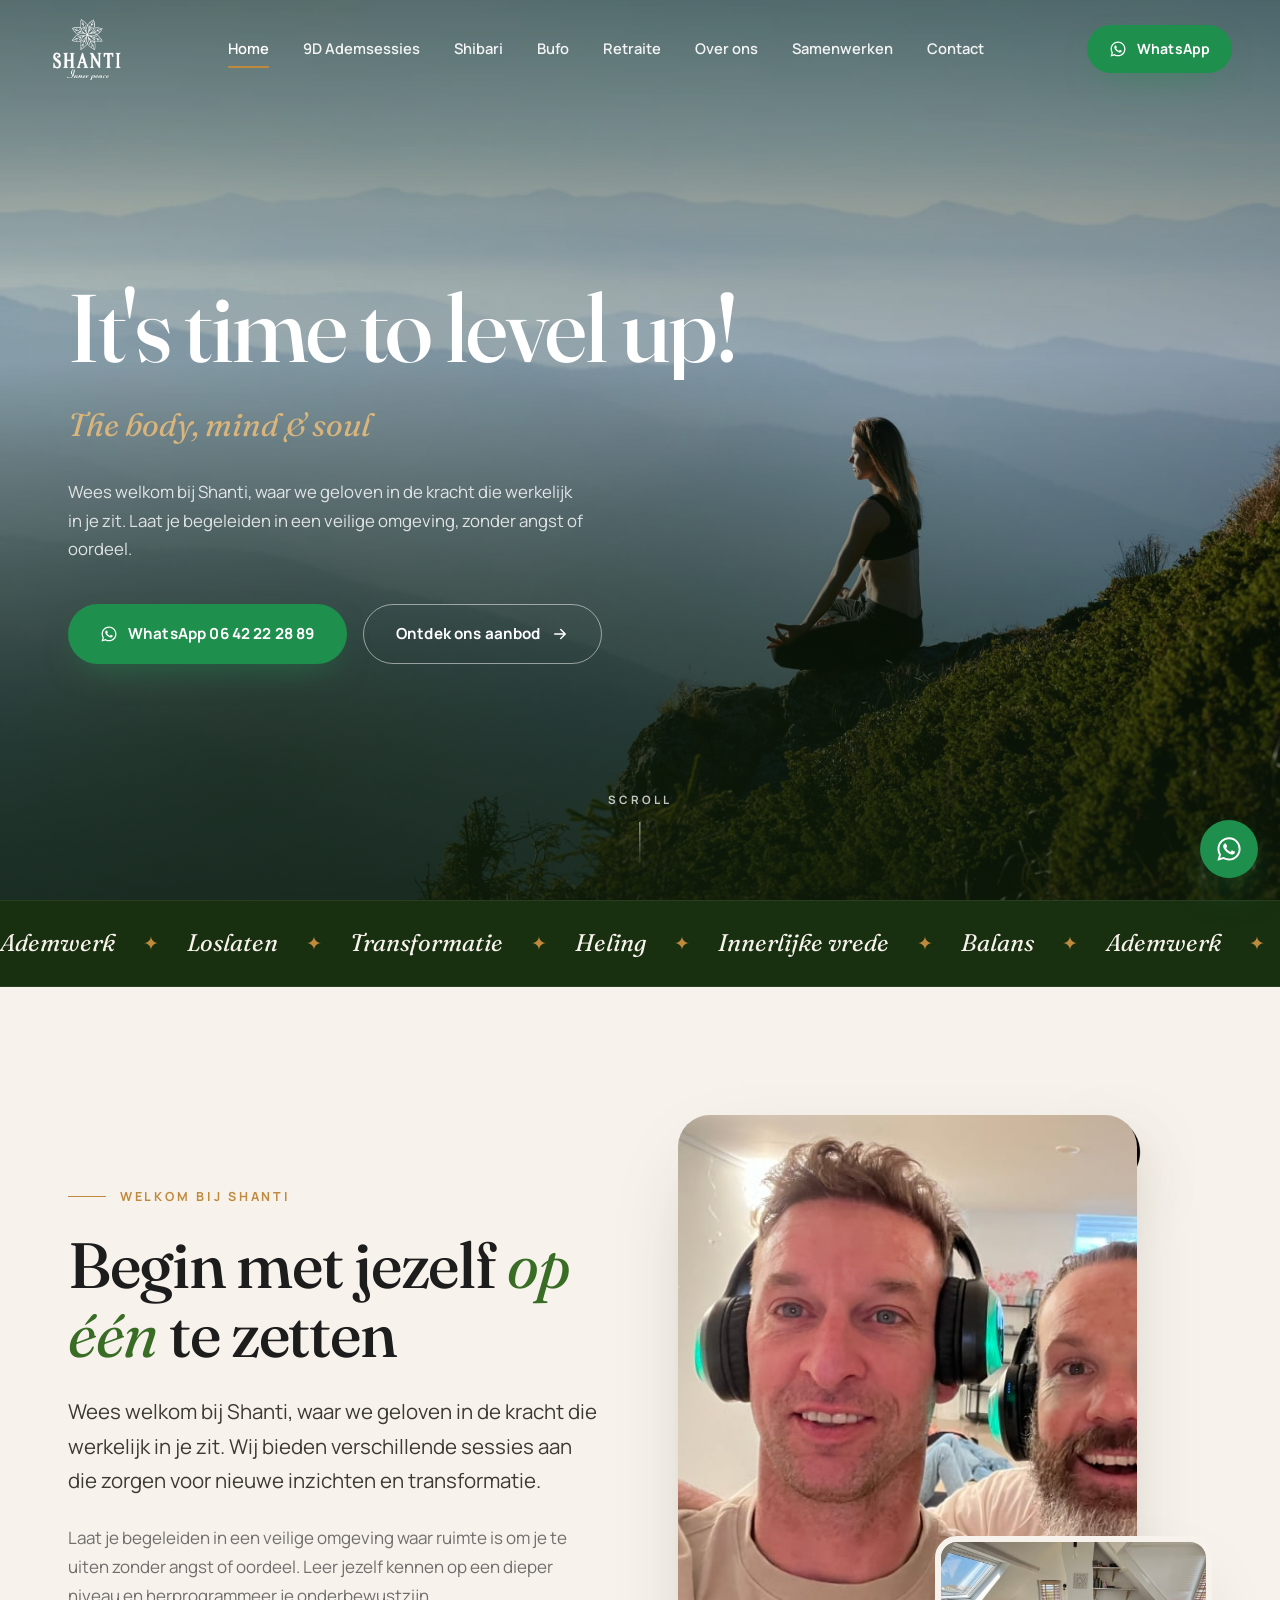
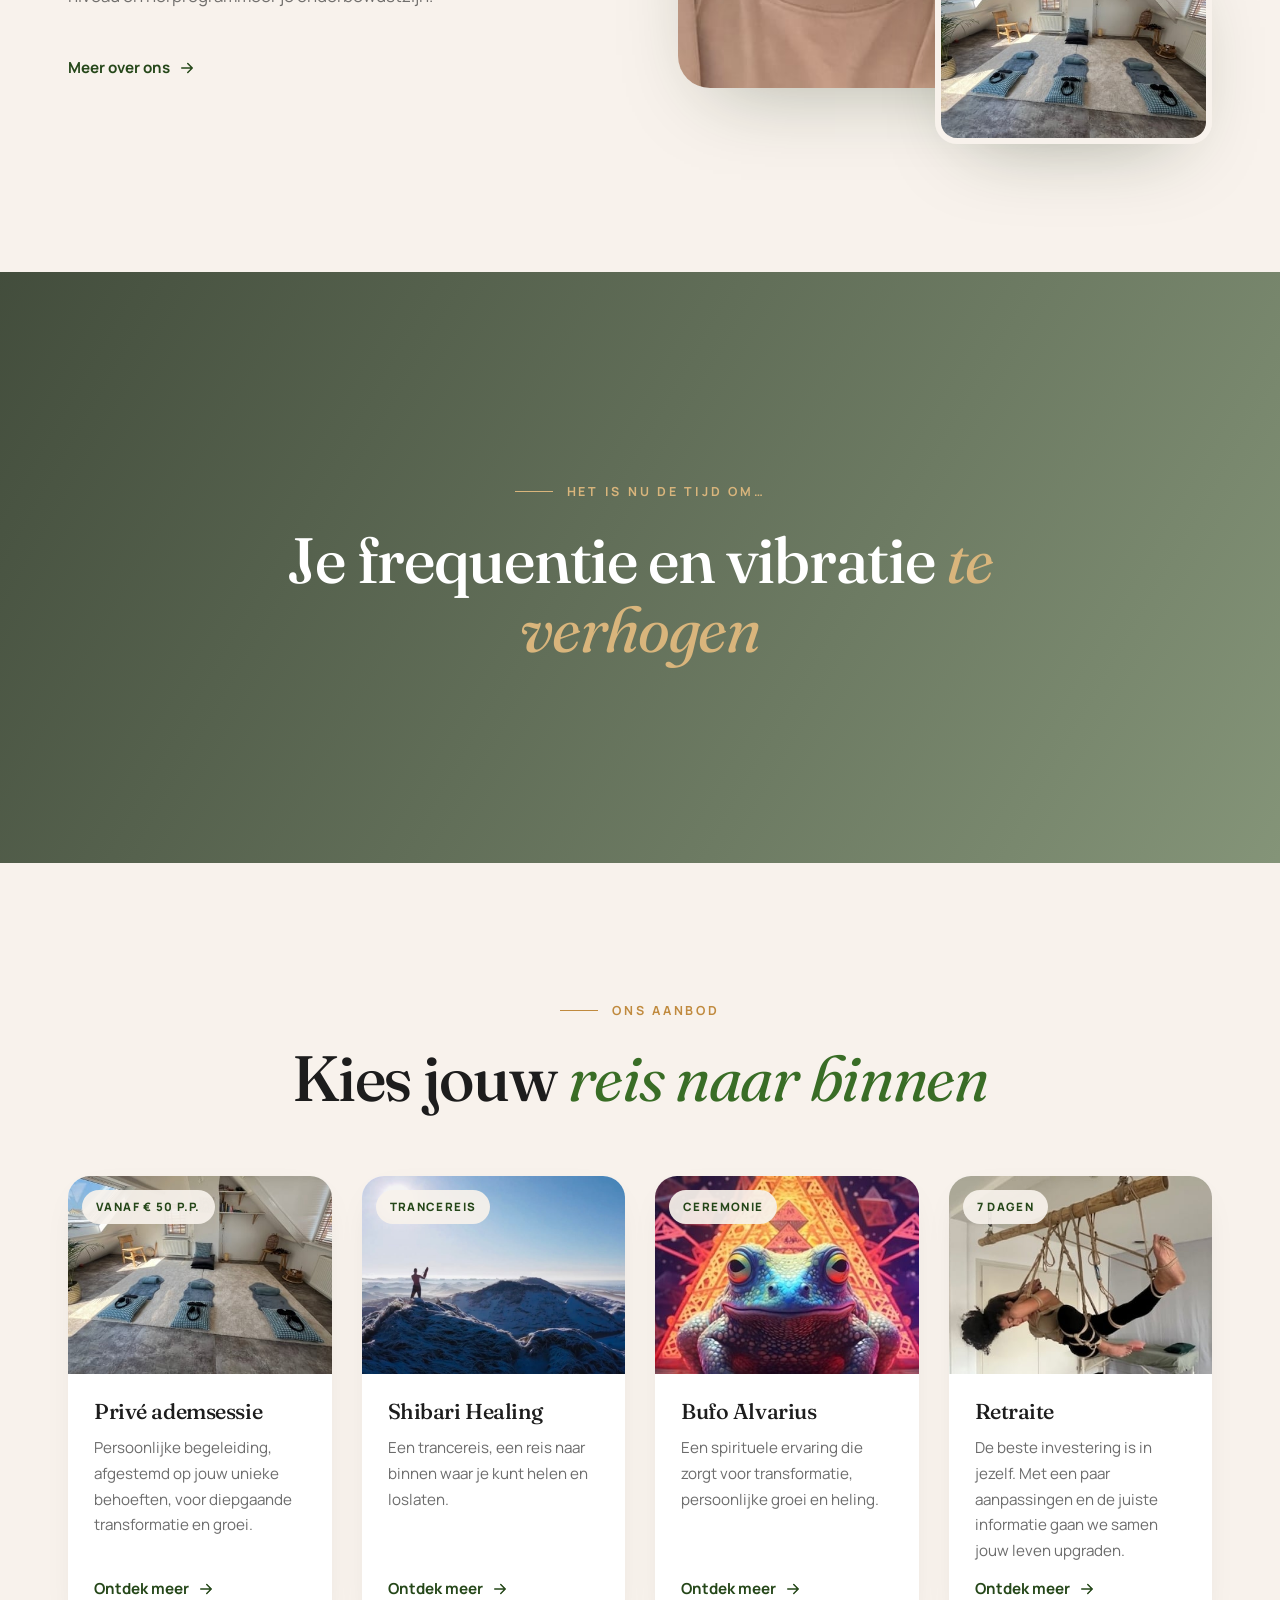
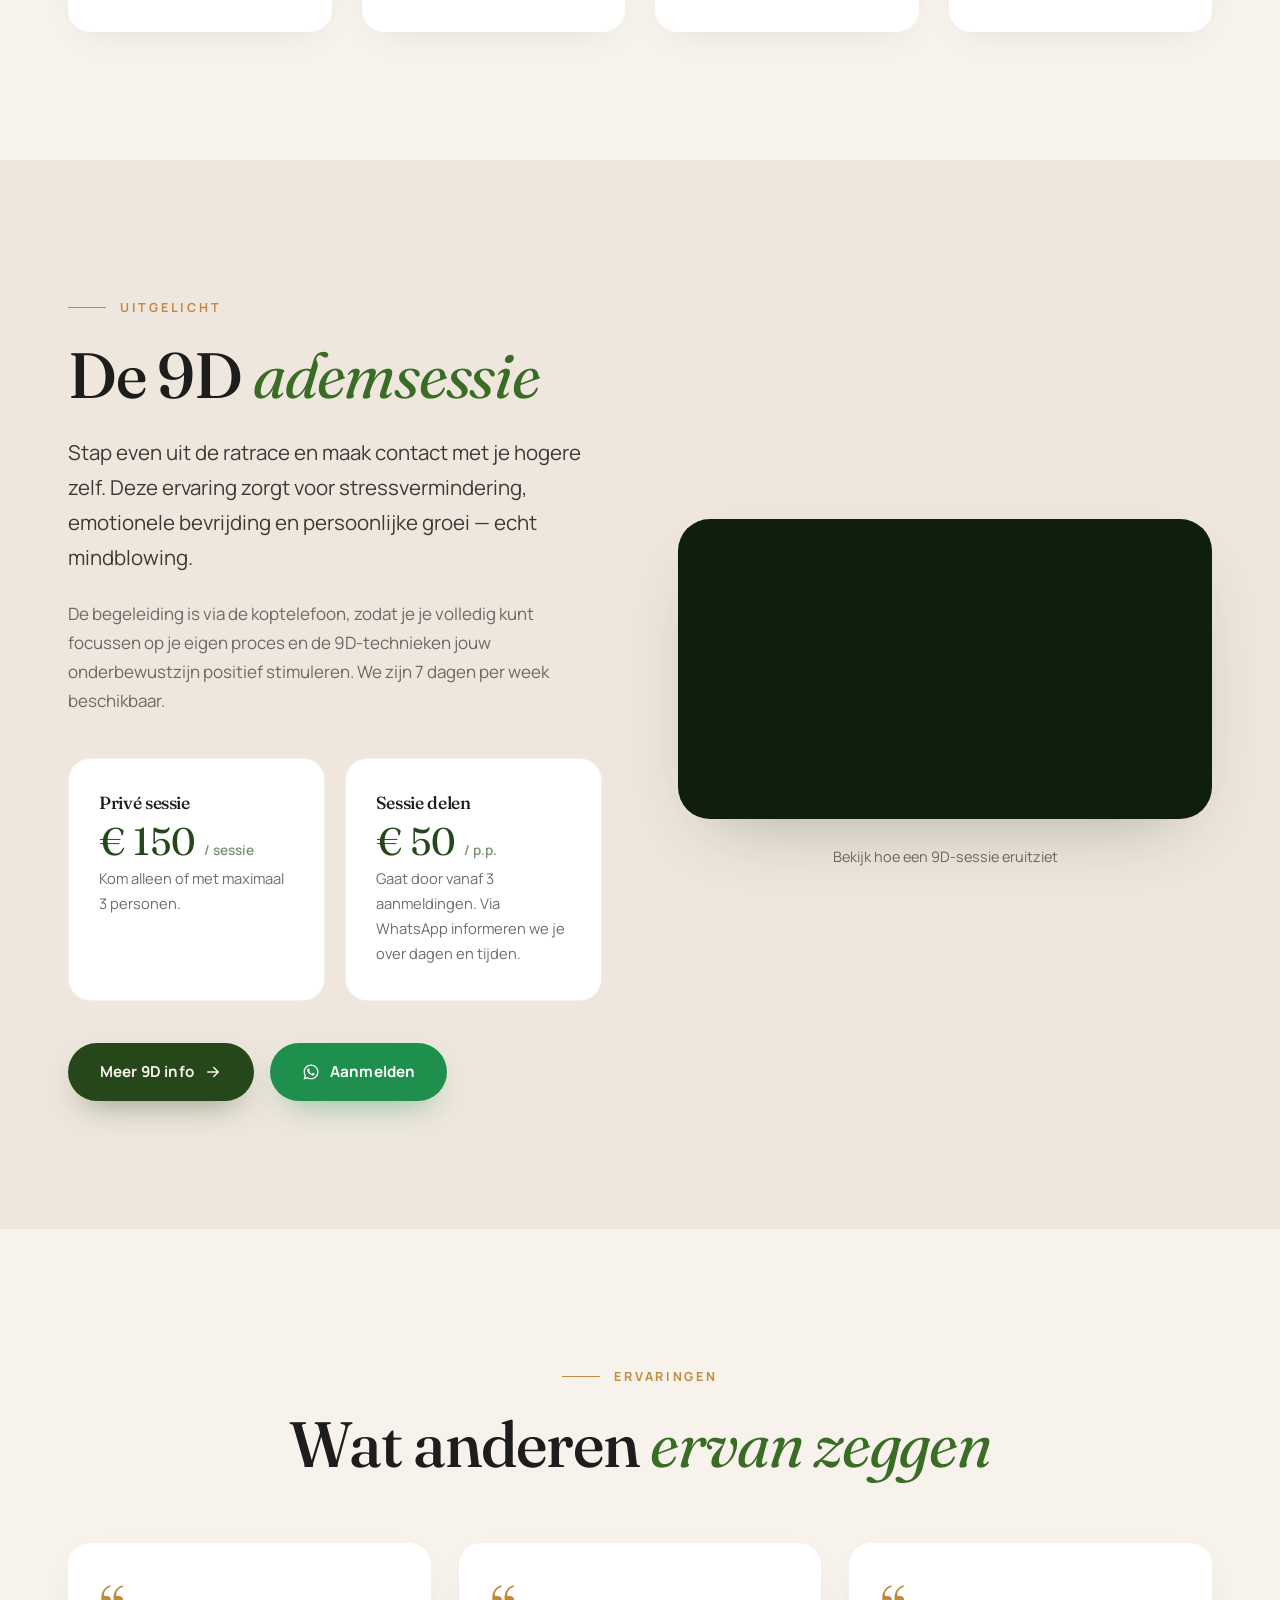
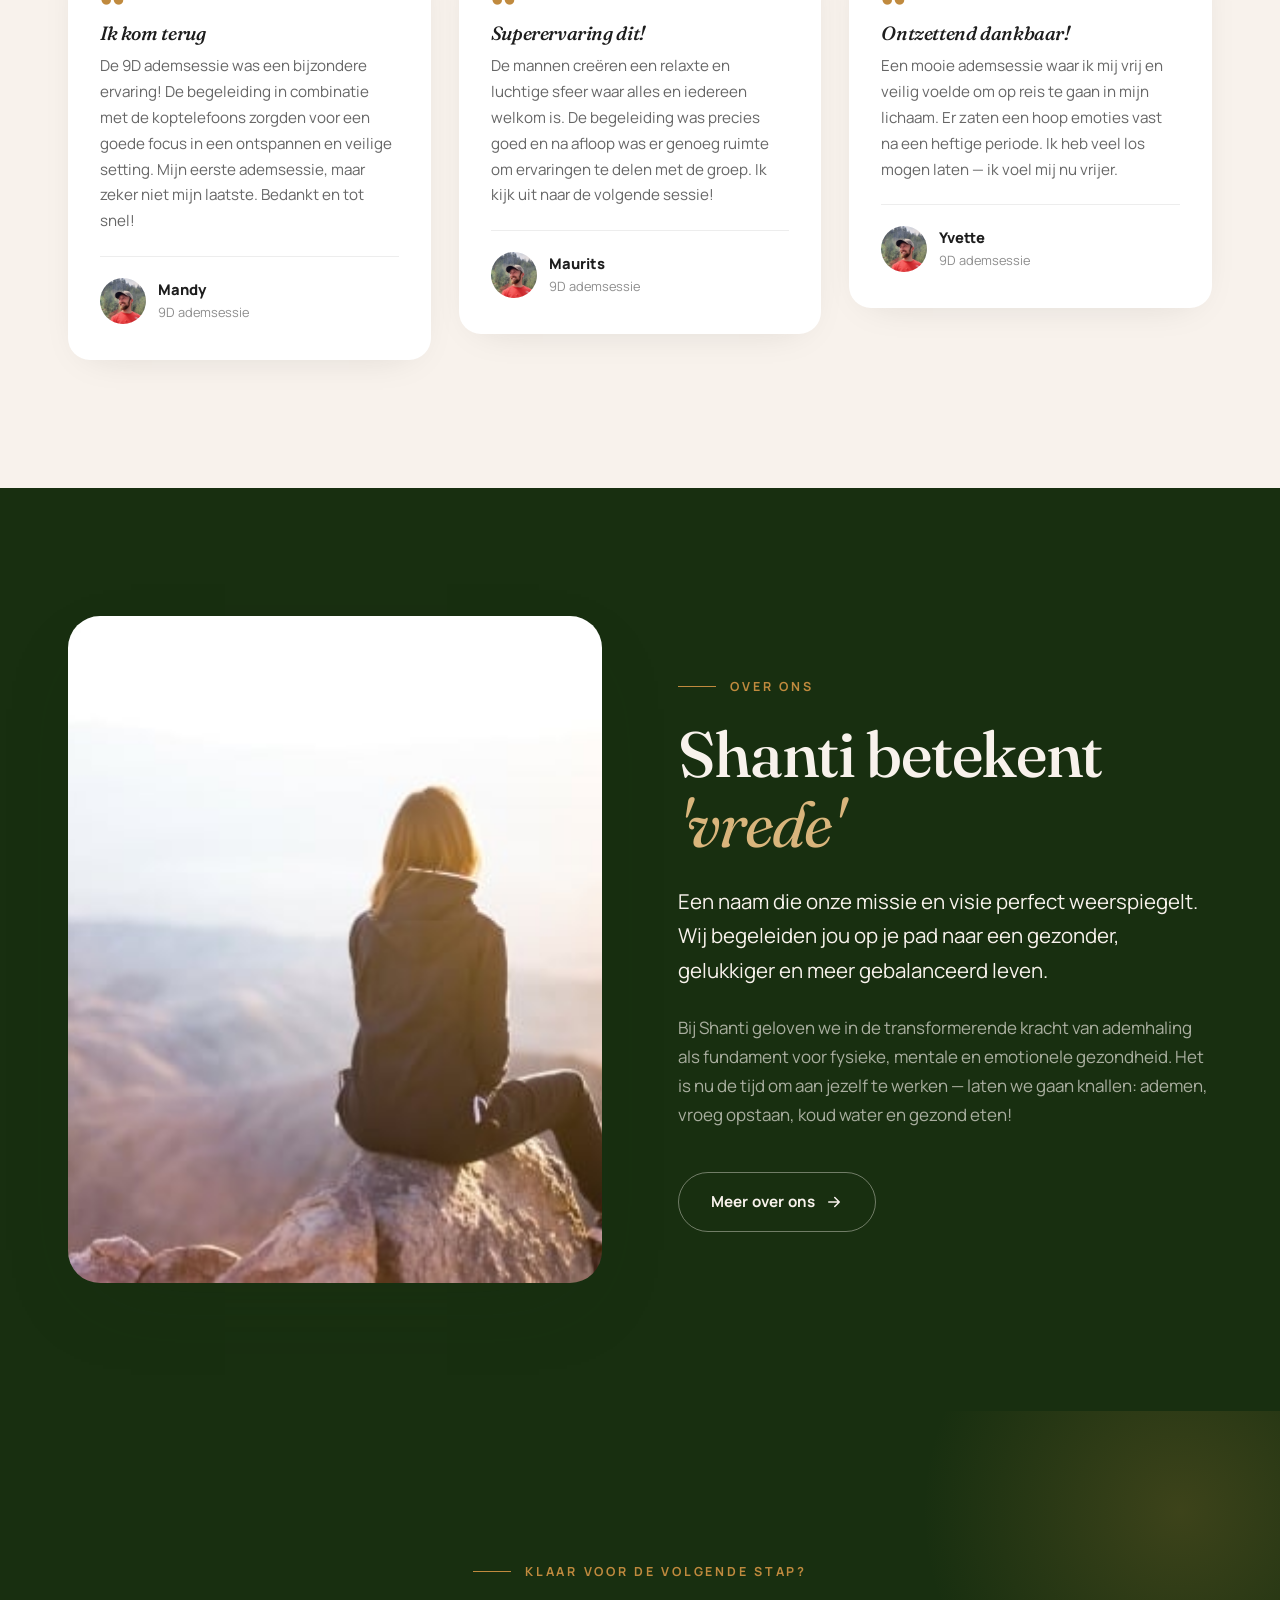
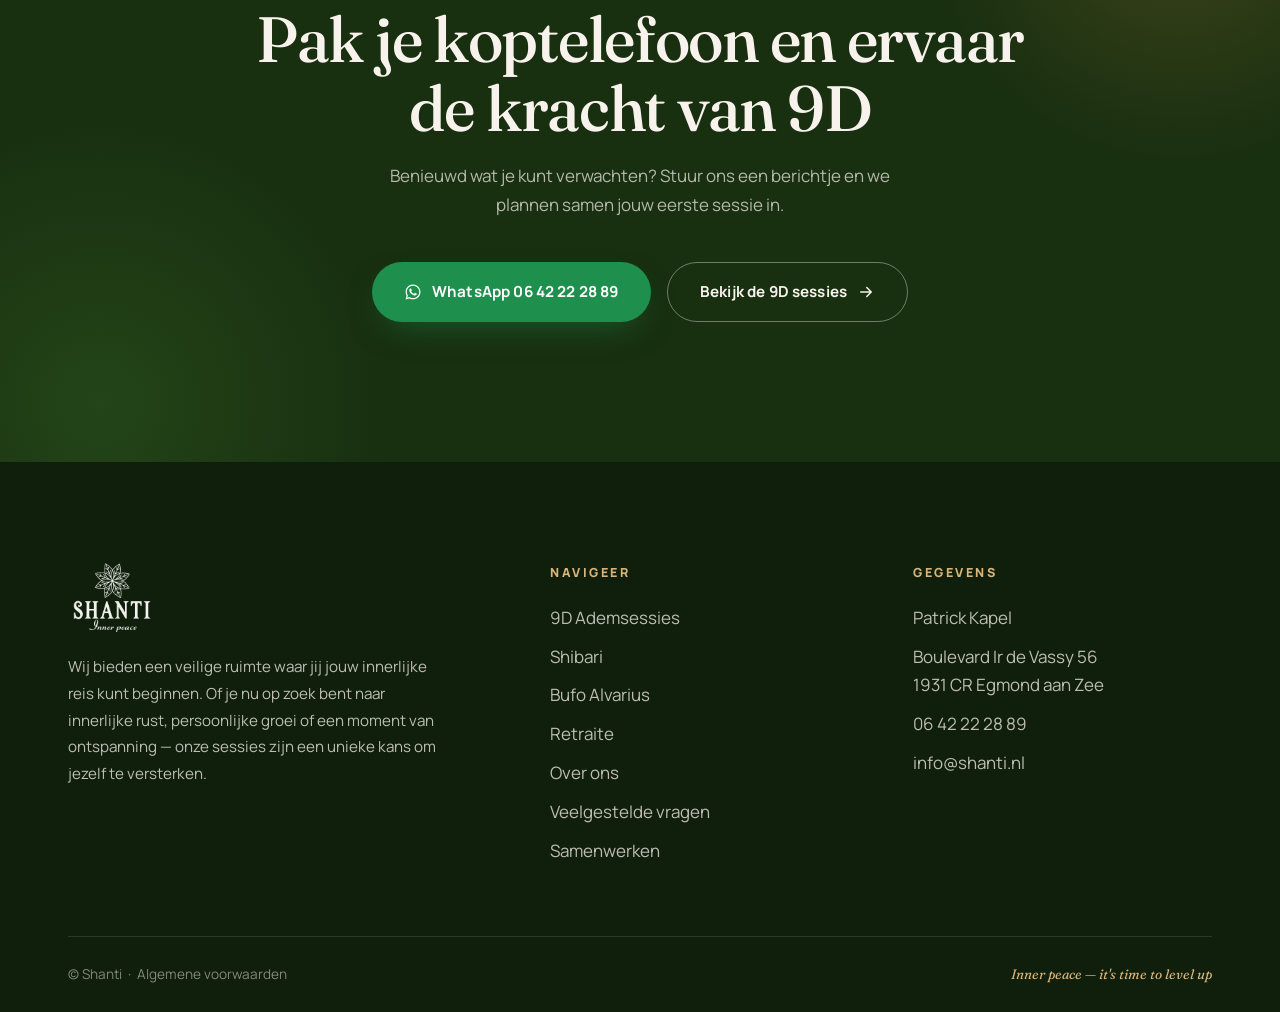
==== index.html @ 588453ff "Shanti website remake — moderne UI met behoud van originele assets en huisstijl Co-Authored-By: Clau" ====
<!DOCTYPE html>
<html lang="nl">
<head>
  <meta charset="UTF-8">
  <meta name="viewport" content="width=device-width, initial-scale=1.0">
  <title>Shanti — It's time to level up! | 9D Ademsessies, Shibari, Bufo & Retraites in Egmond aan Zee</title>
  <meta name="description" content="Shanti betekent vrede. 9D ademsessies, shibari healing, bufo alvarius ceremonies en retraites op maat in Egmond aan Zee. Body, mind & soul.">
  <link rel="icon" type="image/png" href="assets/img/118963-t_a25df9db78f440069de11b33a44d180a-500x500.png">
  <link rel="preconnect" href="https://fonts.googleapis.com">
  <link rel="preconnect" href="https://fonts.gstatic.com" crossorigin>
  <link href="https://fonts.googleapis.com/css2?family=Fraunces:ital,opsz,wght@0,9..144,400;0,9..144,500;0,9..144,600;1,9..144,400;1,9..144,500&family=Manrope:wght@400;600;700;800&display=swap" rel="stylesheet">
  <link rel="stylesheet" href="assets/css/style.css">
</head>
<body>

  <header class="site-header header-on-hero">
    <div class="container-wide">
      <a class="brand" href="index.html" aria-label="Shanti — home">
        <img src="assets/img/phoenix-logo-350x120-2-1.png" alt="Shanti — Inner peace">
      </a>
      <nav class="main-nav" aria-label="Hoofdmenu">
        <a href="index.html" class="active">Home</a>
        <a href="9d-ademsessies.html">9D Ademsessies</a>
        <a href="shibari.html">Shibari</a>
        <a href="bufo.html">Bufo</a>
        <a href="retraite.html">Retraite</a>
        <a href="over-ons.html">Over ons</a>
        <a href="samenwerken.html">Samenwerken</a>
        <a href="contact.html">Contact</a>
      </nav>
      <div class="header-cta">
        <a class="btn btn-whatsapp" href="https://wa.me/31642222889" target="_blank" rel="noopener"><svg viewBox="0 0 24 24" fill="currentColor"><path d="M12.04 2c-5.46 0-9.9 4.44-9.9 9.9 0 1.75.46 3.45 1.32 4.95L2.05 22l5.27-1.38a9.87 9.87 0 0 0 4.72 1.2h.01c5.46 0 9.9-4.44 9.9-9.9 0-2.65-1.03-5.14-2.9-7.01A9.82 9.82 0 0 0 12.04 2zm0 18.15h-.01a8.2 8.2 0 0 1-4.18-1.15l-.3-.18-3.12.82.83-3.04-.2-.31a8.2 8.2 0 0 1-1.26-4.38c0-4.54 3.7-8.23 8.24-8.23 2.2 0 4.27.86 5.82 2.42a8.18 8.18 0 0 1 2.41 5.83c0 4.54-3.7 8.22-8.23 8.22zm4.52-6.16c-.25-.12-1.47-.72-1.69-.81-.23-.08-.39-.12-.56.13-.17.24-.64.8-.78.97-.14.16-.29.18-.54.06-.25-.12-1.05-.39-1.99-1.23-.74-.66-1.23-1.47-1.38-1.72-.14-.25-.02-.38.11-.51.11-.11.25-.29.37-.43.12-.14.17-.25.25-.41.08-.17.04-.31-.02-.43-.06-.12-.56-1.34-.76-1.84-.2-.48-.41-.42-.56-.43h-.48c-.17 0-.43.06-.66.31-.22.25-.86.85-.86 2.07 0 1.22.89 2.4 1.01 2.56.12.17 1.75 2.67 4.23 3.74.59.26 1.05.41 1.41.52.59.19 1.13.16 1.56.1.48-.07 1.47-.6 1.67-1.18.21-.58.21-1.07.15-1.18-.06-.1-.23-.16-.48-.28z"/></svg> WhatsApp</a>
      </div>
      <button class="nav-toggle" aria-label="Menu" aria-expanded="false"><span></span><span></span><span></span></button>
    </div>
  </header>

  <div class="mobile-menu" aria-hidden="true">
    <a class="menu-link active" href="index.html"><span class="num">01</span>Home</a>
    <a class="menu-link" href="9d-ademsessies.html"><span class="num">02</span>9D Ademsessies</a>
    <a class="menu-link" href="shibari.html"><span class="num">03</span>Shibari</a>
    <a class="menu-link" href="bufo.html"><span class="num">04</span>Bufo</a>
    <a class="menu-link" href="retraite.html"><span class="num">05</span>Retraite</a>
    <a class="menu-link" href="over-ons.html"><span class="num">06</span>Over ons</a>
    <a class="menu-link" href="samenwerken.html"><span class="num">07</span>Samenwerken</a>
    <a class="menu-link" href="contact.html"><span class="num">08</span>Contact</a>
    <div class="menu-footer">
      Boulevard Ir de Vassy 56, Egmond aan Zee<br>
      <a href="https://wa.me/31642222889">06 42 22 28 89</a> &nbsp;·&nbsp; <a href="mailto:info@shanti.nl">info@shanti.nl</a>
    </div>
  </div>

  <main>

  <!-- HERO -->
  <section class="hero">
    <div class="hero-media">
      <img src="assets/img/shanti-1920x1080-2.jpg" alt="" aria-hidden="true">
      <iframe src="https://player.vimeo.com/video/908644415?title=0&byline=0&autoplay=1&loop=1&background=1&muted=1" allow="autoplay; fullscreen" loading="lazy" title="Shanti sfeervideo"></iframe>
    </div>
    <div class="hero-overlay"></div>
    <div class="hero-content">
      <div class="container">
        <h1 class="display-xl words">It's time to level up!</h1>
        <p class="hero-sub">The body, mind &amp; soul</p>
        <p class="hero-text">Wees welkom bij Shanti, waar we geloven in de kracht die werkelijk in je zit. Laat je begeleiden in een veilige omgeving, zonder angst of oordeel.</p>
        <div class="hero-actions">
          <a class="btn btn-whatsapp" href="https://wa.me/31642222889" target="_blank" rel="noopener"><svg viewBox="0 0 24 24" fill="currentColor"><path d="M12.04 2c-5.46 0-9.9 4.44-9.9 9.9 0 1.75.46 3.45 1.32 4.95L2.05 22l5.27-1.38a9.87 9.87 0 0 0 4.72 1.2h.01c5.46 0 9.9-4.44 9.9-9.9 0-2.65-1.03-5.14-2.9-7.01A9.82 9.82 0 0 0 12.04 2zm0 18.15h-.01a8.2 8.2 0 0 1-4.18-1.15l-.3-.18-3.12.82.83-3.04-.2-.31a8.2 8.2 0 0 1-1.26-4.38c0-4.54 3.7-8.23 8.24-8.23 2.2 0 4.27.86 5.82 2.42a8.18 8.18 0 0 1 2.41 5.83c0 4.54-3.7 8.22-8.23 8.22zm4.52-6.16c-.25-.12-1.47-.72-1.69-.81-.23-.08-.39-.12-.56.13-.17.24-.64.8-.78.97-.14.16-.29.18-.54.06-.25-.12-1.05-.39-1.99-1.23-.74-.66-1.23-1.47-1.38-1.72-.14-.25-.02-.38.11-.51.11-.11.25-.29.37-.43.12-.14.17-.25.25-.41.08-.17.04-.31-.02-.43-.06-.12-.56-1.34-.76-1.84-.2-.48-.41-.42-.56-.43h-.48c-.17 0-.43.06-.66.31-.22.25-.86.85-.86 2.07 0 1.22.89 2.4 1.01 2.56.12.17 1.75 2.67 4.23 3.74.59.26 1.05.41 1.41.52.59.19 1.13.16 1.56.1.48-.07 1.47-.6 1.67-1.18.21-.58.21-1.07.15-1.18-.06-.1-.23-.16-.48-.28z"/></svg> WhatsApp 06 42 22 28 89</a>
          <a class="btn btn-outline on-dark-btn" style="border-color:rgba(255,255,255,.5);color:#fff" href="#aanbod">Ontdek ons aanbod <svg viewBox="0 0 24 24" fill="none" stroke="currentColor" stroke-width="2" stroke-linecap="round" stroke-linejoin="round"><path d="M5 12h14M13 6l6 6-6 6"/></svg></a>
        </div>
      </div>
    </div>
    <div class="scroll-cue">Scroll</div>
  </section>

  <!-- MARQUEE -->
  <div class="marquee" aria-hidden="true">
    <div class="marquee-track">
      <span>Ademwerk</span><span>Loslaten</span><span>Transformatie</span><span>Heling</span><span>Innerlijke vrede</span><span>Balans</span>
      <span>Ademwerk</span><span>Loslaten</span><span>Transformatie</span><span>Heling</span><span>Innerlijke vrede</span><span>Balans</span>
    </div>
  </div>

  <!-- INTRO -->
  <section class="section">
    <div class="container">
      <div class="split">
        <div>
          <span class="eyebrow" data-reveal>Welkom bij Shanti</span>
          <h2 class="display-lg" data-reveal>Begin met jezelf <em class="accent">op één</em> te zetten</h2>
          <p class="lead mt-2" data-reveal>Wees welkom bij Shanti, waar we geloven in de kracht die werkelijk in je zit. Wij bieden verschillende sessies aan die zorgen voor nieuwe inzichten en transformatie.</p>
          <p class="mt-2 muted" data-reveal>Laat je begeleiden in een veilige omgeving waar ruimte is om je te uiten zonder angst of oordeel. Leer jezelf kennen op een dieper niveau en herprogrammeer je onderbewustzijn.</p>
          <div class="mt-3" data-reveal>
            <a class="link-arrow" href="over-ons.html">Meer over ons <svg viewBox="0 0 24 24" fill="none" stroke="currentColor" stroke-width="2" stroke-linecap="round" stroke-linejoin="round"><path d="M5 12h14M13 6l6 6-6 6"/></svg></a>
          </div>
        </div>
        <div class="split-media">
          <div class="collage" data-reveal="scale">
            <img class="badge-float" src="assets/img/9d-verified-facilitator-b-2-500x495.png" alt="9D Verified Facilitator">
            <div class="frame frame-main"><img src="assets/img/img_7492-800x600.jpg" alt="Ademsessie bij Shanti" loading="lazy"></div>
            <div class="frame-float"><img src="assets/img/img_7034-450x338.jpg" alt="De sessieruimte van Shanti" loading="lazy"></div>
          </div>
        </div>
      </div>
    </div>
  </section>

  <!-- STATEMENT -->
  <section class="statement" style="background-image:url('assets/img/life-1920x650.jpg')">
    <div class="container">
      <span class="eyebrow" data-reveal>Het is nu de tijd om…</span>
      <h2 class="display-lg" data-reveal>Je frequentie en vibratie <em class="accent" style="color:var(--gold-soft)">te verhogen</em></h2>
    </div>
  </section>

  <!-- AANBOD -->
  <section class="section" id="aanbod">
    <div class="container">
      <div class="section-head center">
        <span class="eyebrow" data-reveal>Ons aanbod</span>
        <h2 class="display-lg" data-reveal>Kies jouw <em class="accent">reis naar binnen</em></h2>
      </div>
      <div class="cards-grid" data-stagger>
        <a class="offer-card" href="9d-ademsessies.html">
          <div class="card-media"><span class="card-tag">Vanaf € 50 p.p.</span><img src="assets/img/img_7034-1-500x333.jpg" alt="Privé ademsessie" loading="lazy"></div>
          <div class="card-body">
            <h3>Privé ademsessie</h3>
            <p>Persoonlijke begeleiding, afgestemd op jouw unieke behoeften, voor diepgaande transformatie en groei.</p>
            <span class="link-arrow">Ontdek meer <svg viewBox="0 0 24 24" fill="none" stroke="currentColor" stroke-width="2" stroke-linecap="round" stroke-linejoin="round"><path d="M5 12h14M13 6l6 6-6 6"/></svg></span>
          </div>
        </a>
        <a class="offer-card" href="shibari.html">
          <div class="card-media"><span class="card-tag">Trancereis</span><img src="assets/img/img_1370-800x600.jpg" alt="Shibari healing" loading="lazy"></div>
          <div class="card-body">
            <h3>Shibari Healing</h3>
            <p>Een trancereis, een reis naar binnen waar je kunt helen en loslaten.</p>
            <span class="link-arrow">Ontdek meer <svg viewBox="0 0 24 24" fill="none" stroke="currentColor" stroke-width="2" stroke-linecap="round" stroke-linejoin="round"><path d="M5 12h14M13 6l6 6-6 6"/></svg></span>
          </div>
        </a>
        <a class="offer-card" href="bufo.html">
          <div class="card-media"><span class="card-tag">Ceremonie</span><img src="assets/img/bufo-1-499x333.jpg" alt="Bufo alvarius" loading="lazy"></div>
          <div class="card-body">
            <h3>Bufo Alvarius</h3>
            <p>Een spirituele ervaring die zorgt voor transformatie, persoonlijke groei en heling.</p>
            <span class="link-arrow">Ontdek meer <svg viewBox="0 0 24 24" fill="none" stroke="currentColor" stroke-width="2" stroke-linecap="round" stroke-linejoin="round"><path d="M5 12h14M13 6l6 6-6 6"/></svg></span>
          </div>
        </a>
        <a class="offer-card" href="retraite.html">
          <div class="card-media"><span class="card-tag">7 dagen</span><img src="assets/img/img_7881-500x333-1.jpg" alt="Retraite in Egmond aan Zee" loading="lazy"></div>
          <div class="card-body">
            <h3>Retraite</h3>
            <p>De beste investering is in jezelf. Met een paar aanpassingen en de juiste informatie gaan we samen jouw leven upgraden.</p>
            <span class="link-arrow">Ontdek meer <svg viewBox="0 0 24 24" fill="none" stroke="currentColor" stroke-width="2" stroke-linecap="round" stroke-linejoin="round"><path d="M5 12h14M13 6l6 6-6 6"/></svg></span>
          </div>
        </a>
      </div>
    </div>
  </section>

  <!-- 9D UITGELICHT -->
  <section class="section bg-cream-2">
    <div class="container">
      <div class="split reverse">
        <div>
          <span class="eyebrow" data-reveal>Uitgelicht</span>
          <h2 class="display-lg" data-reveal>De 9D <em class="accent">ademsessie</em></h2>
          <p class="lead mt-2" data-reveal>Stap even uit de ratrace en maak contact met je hogere zelf. Deze ervaring zorgt voor stressvermindering, emotionele bevrijding en persoonlijke groei — echt mindblowing.</p>
          <p class="mt-2 muted" data-reveal>De begeleiding is via de koptelefoon, zodat je je volledig kunt focussen op je eigen proces en de 9D-technieken jouw onderbewustzijn positief stimuleren. We zijn 7 dagen per week beschikbaar.</p>
          <div class="price-cards mt-3" data-stagger>
            <div class="price-card">
              <h3>Privé sessie</h3>
              <div class="price">€ 150 <small>/ sessie</small></div>
              <p>Kom alleen of met maximaal 3 personen.</p>
            </div>
            <div class="price-card">
              <h3>Sessie delen</h3>
              <div class="price">€ 50 <small>/ p.p.</small></div>
              <p>Gaat door vanaf 3 aanmeldingen. Via WhatsApp informeren we je over dagen en tijden.</p>
            </div>
          </div>
          <div class="hero-actions mt-3" data-reveal>
            <a class="btn btn-primary" href="9d-ademsessies.html">Meer 9D info <svg viewBox="0 0 24 24" fill="none" stroke="currentColor" stroke-width="2" stroke-linecap="round" stroke-linejoin="round"><path d="M5 12h14M13 6l6 6-6 6"/></svg></a>
            <a class="btn btn-whatsapp" href="https://wa.me/31642222889" target="_blank" rel="noopener"><svg viewBox="0 0 24 24" fill="currentColor"><path d="M12.04 2c-5.46 0-9.9 4.44-9.9 9.9 0 1.75.46 3.45 1.32 4.95L2.05 22l5.27-1.38a9.87 9.87 0 0 0 4.72 1.2h.01c5.46 0 9.9-4.44 9.9-9.9 0-2.65-1.03-5.14-2.9-7.01A9.82 9.82 0 0 0 12.04 2zm0 18.15h-.01a8.2 8.2 0 0 1-4.18-1.15l-.3-.18-3.12.82.83-3.04-.2-.31a8.2 8.2 0 0 1-1.26-4.38c0-4.54 3.7-8.23 8.24-8.23 2.2 0 4.27.86 5.82 2.42a8.18 8.18 0 0 1 2.41 5.83c0 4.54-3.7 8.22-8.23 8.22zm4.52-6.16c-.25-.12-1.47-.72-1.69-.81-.23-.08-.39-.12-.56.13-.17.24-.64.8-.78.97-.14.16-.29.18-.54.06-.25-.12-1.05-.39-1.99-1.23-.74-.66-1.23-1.47-1.38-1.72-.14-.25-.02-.38.11-.51.11-.11.25-.29.37-.43.12-.14.17-.25.25-.41.08-.17.04-.31-.02-.43-.06-.12-.56-1.34-.76-1.84-.2-.48-.41-.42-.56-.43h-.48c-.17 0-.43.06-.66.31-.22.25-.86.85-.86 2.07 0 1.22.89 2.4 1.01 2.56.12.17 1.75 2.67 4.23 3.74.59.26 1.05.41 1.41.52.59.19 1.13.16 1.56.1.48-.07 1.47-.6 1.67-1.18.21-.58.21-1.07.15-1.18-.06-.1-.23-.16-.48-.28z"/></svg> Aanmelden</a>
          </div>
        </div>
        <div class="split-media">
          <div class="video-embed" data-reveal="scale">
            <iframe src="https://www.youtube.com/embed/TwU4CAtgY8I" title="Shanti — 9D ademsessie" loading="lazy" allow="accelerometer; autoplay; clipboard-write; encrypted-media; gyroscope; picture-in-picture" allowfullscreen></iframe>
          </div>
          <p class="muted mt-2 text-center" style="font-size:.9rem" data-reveal>Bekijk hoe een 9D-sessie eruitziet</p>
        </div>
      </div>
    </div>
  </section>

  <!-- TESTIMONIALS -->
  <section class="section">
    <div class="container">
      <div class="section-head center">
        <span class="eyebrow" data-reveal>Ervaringen</span>
        <h2 class="display-lg" data-reveal>Wat anderen <em class="accent">ervan zeggen</em></h2>
      </div>
      <div class="quotes-grid" data-stagger>
        <div class="quote-card">
          <h3>Ik kom terug</h3>
          <p>De 9D ademsessie was een bijzondere ervaring! De begeleiding in combinatie met de koptelefoons zorgden voor een goede focus in een ontspannen en veilige setting. Mijn eerste ademsessie, maar zeker niet mijn laatste. Bedankt en tot snel!</p>
          <div class="quote-author">
            <img src="assets/img/afbeelding1-120x120-6.png" alt="">
            <div><div class="name">Mandy</div><div class="role">9D ademsessie</div></div>
          </div>
        </div>
        <div class="quote-card">
          <h3>Superervaring dit!</h3>
          <p>De mannen creëren een relaxte en luchtige sfeer waar alles en iedereen welkom is. De begeleiding was precies goed en na afloop was er genoeg ruimte om ervaringen te delen met de groep. Ik kijk uit naar de volgende sessie!</p>
          <div class="quote-author">
            <img src="assets/img/afbeelding1-120x120-6.png" alt="">
            <div><div class="name">Maurits</div><div class="role">9D ademsessie</div></div>
          </div>
        </div>
        <div class="quote-card">
          <h3>Ontzettend dankbaar!</h3>
          <p>Een mooie ademsessie waar ik mij vrij en veilig voelde om op reis te gaan in mijn lichaam. Er zaten een hoop emoties vast na een heftige periode. Ik heb veel los mogen laten — ik voel mij nu vrijer.</p>
          <div class="quote-author">
            <img src="assets/img/afbeelding1-120x120-6.png" alt="">
            <div><div class="name">Yvette</div><div class="role">9D ademsessie</div></div>
          </div>
        </div>
      </div>
    </div>
  </section>

  <!-- OVER ONS TEASER -->
  <section class="section bg-green on-dark">
    <div class="container">
      <div class="split">
        <div class="split-media">
          <div class="frame frame-tall" data-reveal="scale"><img src="assets/img/people-2591874_1280-500x333-2.jpg" alt="Samen mediteren bij zonsondergang" loading="lazy"></div>
        </div>
        <div>
          <span class="eyebrow" data-reveal>Over ons</span>
          <h2 class="display-lg" data-reveal>Shanti betekent <em class="accent">'vrede'</em></h2>
          <p class="lead mt-2" data-reveal>Een naam die onze missie en visie perfect weerspiegelt. Wij begeleiden jou op je pad naar een gezonder, gelukkiger en meer gebalanceerd leven.</p>
          <p class="mt-2 muted" data-reveal>Bij Shanti geloven we in de transformerende kracht van ademhaling als fundament voor fysieke, mentale en emotionele gezondheid. Het is nu de tijd om aan jezelf te werken — laten we gaan knallen: ademen, vroeg opstaan, koud water en gezond eten!</p>
          <div class="mt-3" data-reveal>
            <a class="btn btn-outline" href="over-ons.html">Meer over ons <svg viewBox="0 0 24 24" fill="none" stroke="currentColor" stroke-width="2" stroke-linecap="round" stroke-linejoin="round"><path d="M5 12h14M13 6l6 6-6 6"/></svg></a>
          </div>
        </div>
      </div>
    </div>
  </section>

  <section class="cta-band on-dark">
    <div class="container">
      <span class="eyebrow" data-reveal>Klaar voor de volgende stap?</span>
      <h2 class="display-lg" data-reveal>Pak je koptelefoon en ervaar de kracht van 9D</h2>
      <p data-reveal>Benieuwd wat je kunt verwachten? Stuur ons een berichtje en we plannen samen jouw eerste sessie in.</p>
      <div class="hero-actions mt-3" data-reveal>
        <a class="btn btn-whatsapp" href="https://wa.me/31642222889" target="_blank" rel="noopener"><svg viewBox="0 0 24 24" fill="currentColor"><path d="M12.04 2c-5.46 0-9.9 4.44-9.9 9.9 0 1.75.46 3.45 1.32 4.95L2.05 22l5.27-1.38a9.87 9.87 0 0 0 4.72 1.2h.01c5.46 0 9.9-4.44 9.9-9.9 0-2.65-1.03-5.14-2.9-7.01A9.82 9.82 0 0 0 12.04 2zm0 18.15h-.01a8.2 8.2 0 0 1-4.18-1.15l-.3-.18-3.12.82.83-3.04-.2-.31a8.2 8.2 0 0 1-1.26-4.38c0-4.54 3.7-8.23 8.24-8.23 2.2 0 4.27.86 5.82 2.42a8.18 8.18 0 0 1 2.41 5.83c0 4.54-3.7 8.22-8.23 8.22zm4.52-6.16c-.25-.12-1.47-.72-1.69-.81-.23-.08-.39-.12-.56.13-.17.24-.64.8-.78.97-.14.16-.29.18-.54.06-.25-.12-1.05-.39-1.99-1.23-.74-.66-1.23-1.47-1.38-1.72-.14-.25-.02-.38.11-.51.11-.11.25-.29.37-.43.12-.14.17-.25.25-.41.08-.17.04-.31-.02-.43-.06-.12-.56-1.34-.76-1.84-.2-.48-.41-.42-.56-.43h-.48c-.17 0-.43.06-.66.31-.22.25-.86.85-.86 2.07 0 1.22.89 2.4 1.01 2.56.12.17 1.75 2.67 4.23 3.74.59.26 1.05.41 1.41.52.59.19 1.13.16 1.56.1.48-.07 1.47-.6 1.67-1.18.21-.58.21-1.07.15-1.18-.06-.1-.23-.16-.48-.28z"/></svg> WhatsApp 06 42 22 28 89</a>
<a class="btn btn-outline" href="9d-ademsessies.html">Bekijk de 9D sessies <svg viewBox="0 0 24 24" fill="none" stroke="currentColor" stroke-width="2" stroke-linecap="round" stroke-linejoin="round"><path d="M5 12h14M13 6l6 6-6 6"/></svg></a>

      </div>
    </div>
  </section>

  </main>

  <footer class="site-footer">
    <div class="container">
      <div class="footer-grid">
        <div>
          <a class="brand" href="index.html"><img src="assets/img/phoenix-logo-350x120-2-1.png" alt="Shanti"></a>
          <p class="footer-mission">Wij bieden een veilige ruimte waar jij jouw innerlijke reis kunt beginnen. Of je nu op zoek bent naar innerlijke rust, persoonlijke groei of een moment van ontspanning — onze sessies zijn een unieke kans om jezelf te versterken.</p>
        </div>
        <div>
          <h4>Navigeer</h4>
          <ul>
            <li><a href="9d-ademsessies.html">9D Ademsessies</a></li>
            <li><a href="shibari.html">Shibari</a></li>
            <li><a href="bufo.html">Bufo Alvarius</a></li>
            <li><a href="retraite.html">Retraite</a></li>
            <li><a href="over-ons.html">Over ons</a></li>
            <li><a href="faq.html">Veelgestelde vragen</a></li>
            <li><a href="samenwerken.html">Samenwerken</a></li>
          </ul>
        </div>
        <div>
          <h4>Gegevens</h4>
          <ul>
            <li>Patrick Kapel</li>
            <li>Boulevard Ir de Vassy 56<br>1931 CR Egmond aan Zee</li>
            <li><a href="tel:+31642222889">06 42 22 28 89</a></li>
            <li><a href="mailto:info@shanti.nl">info@shanti.nl</a></li>
          </ul>
        </div>
      </div>
      <div class="footer-bottom">
        <span>© Shanti &nbsp;·&nbsp; <a href="assets/docs/algemene-voorwaarden.pdf" target="_blank" rel="noopener">Algemene voorwaarden</a></span>
        <span class="footer-tagline">Inner peace — it's time to level up</span>
      </div>
    </div>
  </footer>

  <a class="wa-float" href="https://wa.me/31642222889" target="_blank" rel="noopener" aria-label="WhatsApp ons"><svg viewBox="0 0 24 24" fill="currentColor"><path d="M12.04 2c-5.46 0-9.9 4.44-9.9 9.9 0 1.75.46 3.45 1.32 4.95L2.05 22l5.27-1.38a9.87 9.87 0 0 0 4.72 1.2h.01c5.46 0 9.9-4.44 9.9-9.9 0-2.65-1.03-5.14-2.9-7.01A9.82 9.82 0 0 0 12.04 2zm0 18.15h-.01a8.2 8.2 0 0 1-4.18-1.15l-.3-.18-3.12.82.83-3.04-.2-.31a8.2 8.2 0 0 1-1.26-4.38c0-4.54 3.7-8.23 8.24-8.23 2.2 0 4.27.86 5.82 2.42a8.18 8.18 0 0 1 2.41 5.83c0 4.54-3.7 8.22-8.23 8.22zm4.52-6.16c-.25-.12-1.47-.72-1.69-.81-.23-.08-.39-.12-.56.13-.17.24-.64.8-.78.97-.14.16-.29.18-.54.06-.25-.12-1.05-.39-1.99-1.23-.74-.66-1.23-1.47-1.38-1.72-.14-.25-.02-.38.11-.51.11-.11.25-.29.37-.43.12-.14.17-.25.25-.41.08-.17.04-.31-.02-.43-.06-.12-.56-1.34-.76-1.84-.2-.48-.41-.42-.56-.43h-.48c-.17 0-.43.06-.66.31-.22.25-.86.85-.86 2.07 0 1.22.89 2.4 1.01 2.56.12.17 1.75 2.67 4.23 3.74.59.26 1.05.41 1.41.52.59.19 1.13.16 1.56.1.48-.07 1.47-.6 1.67-1.18.21-.58.21-1.07.15-1.18-.06-.1-.23-.16-.48-.28z"/></svg></a>

  <script src="assets/js/main.js"></script>
</body>
</html>
---- assets/css/style.css ----
/* ============================================================
   SHANTI — Inner Peace
   Design system: warm crème, diepgroen, goud (uit het logo)
   Typografie: Fraunces (display serif) + Manrope (sans)
   ============================================================ */

:root {
  --cream: #F8F2EC;
  --cream-2: #EFE7DE;
  --cream-3: #E7DDD1;
  --ink: #1D1D1D;
  --ink-soft: #3d3a36;
  --green: #254719;
  --green-deep: #182f10;
  --green-dark: #101F0B;
  --green-2: #396d26;
  --gold: #C08A3E;
  --gold-soft: #D9B57C;
  --white: #ffffff;

  --font-display: "Fraunces", Georgia, serif;
  --font-body: "Manrope", -apple-system, "Helvetica Neue", sans-serif;

  --radius: 22px;
  --radius-lg: 32px;
  --container: 1240px;
  --gutter: clamp(20px, 4vw, 48px);

  --ease-out: cubic-bezier(.22, 1, .36, 1);
  --shadow-soft: 0 20px 60px -25px rgba(29, 29, 29, .25);
  --shadow-card: 0 30px 80px -35px rgba(24, 47, 16, .35);
}

/* ---------- Reset ---------- */
*, *::before, *::after { box-sizing: border-box; margin: 0; padding: 0; }
html { scroll-behavior: smooth; }
body {
  font-family: var(--font-body);
  font-size: 17px;
  line-height: 1.7;
  color: var(--ink);
  background: var(--cream);
  -webkit-font-smoothing: antialiased;
  overflow-x: hidden;
}
img { max-width: 100%; display: block; }
a { color: inherit; text-decoration: none; }
ul, ol { list-style: none; }
button { font: inherit; cursor: pointer; background: none; border: none; color: inherit; }
::selection { background: var(--green); color: var(--cream); }

/* ---------- Typography ---------- */
h1, h2, h3, .display {
  font-family: var(--font-display);
  font-weight: 500;
  line-height: 1.08;
  letter-spacing: -0.02em;
  color: var(--ink);
}
.display-xl { font-size: clamp(2.9rem, 7.5vw, 6.2rem); }
.display-lg { font-size: clamp(2.3rem, 5vw, 4.2rem); }
.display-md { font-size: clamp(1.8rem, 3.4vw, 2.9rem); }
.display-sm { font-size: clamp(1.35rem, 2.2vw, 1.8rem); }
em.accent {
  font-style: italic;
  font-weight: 400;
  color: var(--green-2);
}
.on-dark em.accent { color: var(--gold-soft); }
.lead { font-size: clamp(1.05rem, 1.6vw, 1.3rem); color: var(--ink-soft); }
.muted { color: rgba(29,29,29,.62); }

.eyebrow {
  display: inline-flex;
  align-items: center;
  gap: 14px;
  font-size: .78rem;
  font-weight: 700;
  letter-spacing: .22em;
  text-transform: uppercase;
  color: var(--gold);
  margin-bottom: 22px;
}
.eyebrow::before {
  content: "";
  width: 38px; height: 1px;
  background: var(--gold);
}

/* ---------- Layout ---------- */
.container { max-width: var(--container); margin: 0 auto; padding: 0 var(--gutter); }
.container-wide { max-width: 1440px; margin: 0 auto; padding: 0 var(--gutter); }
section { position: relative; }
.section { padding: clamp(70px, 10vw, 140px) 0; }
.section-tight { padding: clamp(50px, 7vw, 90px) 0; }
.bg-cream-2 { background: var(--cream-2); }
.bg-green { background: var(--green-deep); }
.on-dark, .on-dark h1, .on-dark h2, .on-dark h3, .on-dark p { color: var(--cream); }
.on-dark .muted { color: rgba(248,242,236,.65); }

.split {
  display: grid;
  grid-template-columns: 1fr 1fr;
  gap: clamp(40px, 6vw, 90px);
  align-items: center;
}
.split.reverse > .split-media { order: 2; }
@media (max-width: 900px) {
  .split { grid-template-columns: 1fr; }
  .split.reverse > .split-media { order: 0; }
}

/* ---------- Buttons ---------- */
.btn {
  display: inline-flex;
  align-items: center;
  gap: 10px;
  padding: 16px 32px;
  border-radius: 999px;
  font-weight: 700;
  font-size: .95rem;
  letter-spacing: .01em;
  transition: transform .35s var(--ease-out), box-shadow .35s var(--ease-out), background .3s, color .3s, border-color .3s;
  will-change: transform;
}
.btn:hover { transform: translateY(-3px); }
.btn:active { transform: translateY(-1px); }
.btn svg { width: 18px; height: 18px; flex: none; }
.btn-primary {
  background: var(--green);
  color: var(--cream);
  box-shadow: 0 14px 34px -14px rgba(37, 71, 25, .55);
}
.btn-primary:hover { background: var(--green-2); box-shadow: 0 20px 40px -14px rgba(37, 71, 25, .6); }
.btn-gold {
  background: var(--gold);
  color: var(--white);
  box-shadow: 0 14px 34px -14px rgba(192, 138, 62, .6);
}
.btn-gold:hover { background: #ad7a32; }
.btn-outline {
  border: 1.5px solid rgba(29,29,29,.25);
  color: var(--ink);
  background: transparent;
}
.btn-outline:hover { border-color: var(--green); color: var(--green); }
.on-dark .btn-outline { border-color: rgba(248,242,236,.4); color: var(--cream); }
.on-dark .btn-outline:hover { border-color: var(--gold-soft); color: var(--gold-soft); }
.btn-whatsapp {
  background: #1f8f4d;
  color: #fff;
  box-shadow: 0 14px 34px -14px rgba(31, 143, 77, .55);
}
.btn-whatsapp:hover { background: #23a257; }

.link-arrow {
  display: inline-flex;
  align-items: center;
  gap: 8px;
  font-weight: 700;
  color: var(--green);
  font-size: .95rem;
}
.link-arrow svg { width: 18px; height: 18px; transition: transform .3s var(--ease-out); }
.link-arrow:hover svg { transform: translateX(6px); }

/* ---------- Header ---------- */
.site-header {
  position: fixed;
  inset: 0 0 auto 0;
  z-index: 100;
  transition: background .4s, box-shadow .4s, padding .4s;
  padding: 18px 0;
}
.site-header .container-wide {
  display: flex;
  align-items: center;
  justify-content: space-between;
  gap: 24px;
}
.site-header.scrolled {
  background: rgba(248, 242, 236, .88);
  -webkit-backdrop-filter: blur(14px);
  backdrop-filter: blur(14px);
  box-shadow: 0 1px 0 rgba(29,29,29,.07), 0 12px 40px -20px rgba(29,29,29,.18);
  padding: 10px 0;
}
.brand { display: flex; align-items: center; flex: none; }
.brand img { height: 62px; width: auto; transition: height .4s; }
.site-header.scrolled .brand img { height: 48px; }

.main-nav { display: flex; align-items: center; gap: 6px; }
.main-nav a {
  padding: 10px 14px;
  font-size: .92rem;
  font-weight: 600;
  color: var(--ink);
  border-radius: 999px;
  transition: background .25s, color .25s;
  position: relative;
}
.main-nav a:hover { color: var(--green-2); }
.main-nav a.active { color: var(--green); }
.main-nav a.active::after {
  content: "";
  position: absolute;
  left: 14px; right: 14px; bottom: 4px;
  height: 2px;
  border-radius: 2px;
  background: var(--gold);
}
.header-cta { flex: none; }
.header-cta .btn { padding: 12px 22px; font-size: .88rem; }

/* Header over hero (transparent, light text) */
.header-on-hero:not(.scrolled) .main-nav a { color: rgba(255,255,255,.92); }
.header-on-hero:not(.scrolled) .main-nav a:hover,
.header-on-hero:not(.scrolled) .main-nav a.active { color: #fff; }
.header-on-hero:not(.scrolled) .brand img { filter: brightness(0) invert(1); }

/* Burger */
.nav-toggle {
  display: none;
  width: 46px; height: 46px;
  border-radius: 50%;
  position: relative;
  z-index: 130;
  flex: none;
}
.nav-toggle span {
  position: absolute;
  left: 12px; right: 12px;
  height: 2px;
  background: var(--ink);
  border-radius: 2px;
  transition: transform .4s var(--ease-out), opacity .3s, background .3s, top .4s var(--ease-out);
}
.nav-toggle span:nth-child(1) { top: 17px; }
.nav-toggle span:nth-child(2) { top: 23px; }
.nav-toggle span:nth-child(3) { top: 29px; }
.header-on-hero:not(.scrolled) .nav-toggle span { background: #fff; }
body.nav-open .nav-toggle span { background: var(--cream) !important; }
body.nav-open .nav-toggle span:nth-child(1) { top: 23px; transform: rotate(45deg); }
body.nav-open .nav-toggle span:nth-child(2) { opacity: 0; }
body.nav-open .nav-toggle span:nth-child(3) { top: 23px; transform: rotate(-45deg); }

/* Mobile overlay menu */
.mobile-menu {
  position: fixed;
  inset: 0;
  z-index: 120;
  background: var(--green-dark);
  display: flex;
  flex-direction: column;
  justify-content: center;
  padding: 90px var(--gutter) 40px;
  opacity: 0;
  visibility: hidden;
  transition: opacity .45s var(--ease-out), visibility .45s;
}
body.nav-open .mobile-menu { opacity: 1; visibility: visible; }
.mobile-menu a.menu-link {
  font-family: var(--font-display);
  font-size: clamp(1.9rem, 7vw, 2.9rem);
  color: var(--cream);
  padding: 8px 0;
  display: flex;
  align-items: baseline;
  gap: 16px;
  opacity: 0;
  transform: translateY(26px);
  transition: opacity .5s var(--ease-out), transform .5s var(--ease-out), color .3s;
}
.mobile-menu a.menu-link:hover, .mobile-menu a.menu-link.active { color: var(--gold-soft); }
.mobile-menu a.menu-link .num {
  font-family: var(--font-body);
  font-size: .75rem;
  font-weight: 700;
  color: var(--gold);
  letter-spacing: .15em;
}
body.nav-open .mobile-menu a.menu-link { opacity: 1; transform: none; }
.mobile-menu .menu-footer {
  margin-top: 40px;
  color: rgba(248,242,236,.6);
  font-size: .9rem;
  opacity: 0;
  transition: opacity .6s .35s;
}
body.nav-open .mobile-menu .menu-footer { opacity: 1; }
body.nav-open { overflow: hidden; }

@media (max-width: 1080px) {
  .main-nav, .header-cta { display: none; }
  .nav-toggle { display: block; }
}

/* ---------- Hero (home, met video) ---------- */
.hero {
  position: relative;
  min-height: 100svh;
  display: flex;
  align-items: center;
  overflow: hidden;
  background: var(--green-dark);
}
.hero-media {
  position: absolute;
  inset: 0;
  z-index: 0;
  overflow: hidden;
}
.hero-media img,
.hero-media video {
  position: absolute;
  inset: 0;
  width: 100%;
  height: 100%;
  object-fit: cover;
}
.hero-media iframe {
  position: absolute;
  top: 50%; left: 50%;
  width: 100vw;
  height: 56.25vw;       /* 16:9 */
  min-height: 100vh;
  min-width: 177.78vh;   /* 16:9 */
  transform: translate(-50%, -50%);
  pointer-events: none;
  border: 0;
}
.hero-overlay {
  position: absolute;
  inset: 0;
  z-index: 1;
  background:
    linear-gradient(180deg, rgba(16,31,11,.55) 0%, rgba(16,31,11,.18) 40%, rgba(16,31,11,.72) 100%),
    radial-gradient(120% 90% at 20% 85%, rgba(16,31,11,.55), transparent 60%);
}
.hero-content {
  position: relative;
  z-index: 2;
  padding: 160px 0 120px;
  width: 100%;
}
.hero h1 { color: #fff; max-width: 14ch; }
.hero .hero-sub {
  font-family: var(--font-display);
  font-style: italic;
  font-weight: 400;
  font-size: clamp(1.3rem, 2.6vw, 2rem);
  color: var(--gold-soft);
  margin-top: 18px;
}
.hero .hero-text {
  color: rgba(255,255,255,.82);
  max-width: 52ch;
  margin-top: 26px;
  font-size: 1.05rem;
}
.hero-actions { display: flex; flex-wrap: wrap; gap: 16px; margin-top: 40px; }

.scroll-cue {
  position: absolute;
  bottom: 34px; left: 50%;
  transform: translateX(-50%);
  z-index: 2;
  color: rgba(255,255,255,.75);
  font-size: .72rem;
  font-weight: 700;
  letter-spacing: .25em;
  text-transform: uppercase;
  display: flex;
  flex-direction: column;
  align-items: center;
  gap: 12px;
}
.scroll-cue::after {
  content: "";
  width: 1px; height: 44px;
  background: linear-gradient(rgba(255,255,255,.8), transparent);
  animation: cue 2.2s var(--ease-out) infinite;
}
@keyframes cue {
  0% { transform: scaleY(0); transform-origin: top; }
  45% { transform: scaleY(1); transform-origin: top; }
  55% { transform: scaleY(1); transform-origin: bottom; }
  100% { transform: scaleY(0); transform-origin: bottom; }
}

/* Woord-voor-woord reveal in hero */
.words .word {
  display: inline-block;
  overflow: hidden;
  vertical-align: bottom;
}
.words .word > span {
  display: inline-block;
  transform: translateY(110%);
  animation: word-in 1s var(--ease-out) forwards;
}
@keyframes word-in { to { transform: translateY(0); } }

/* ---------- Page hero (subpaginas) ---------- */
.page-hero {
  position: relative;
  min-height: clamp(480px, 68svh, 680px);
  display: flex;
  align-items: flex-end;
  overflow: hidden;
  background: var(--green-dark);
}
.page-hero .hero-content { padding: 180px 0 clamp(50px, 7vw, 90px); }
.page-hero h1 { color: #fff; max-width: 18ch; }
.page-hero .hero-sub {
  font-family: var(--font-display);
  font-style: italic;
  font-size: clamp(1.15rem, 2vw, 1.6rem);
  color: var(--gold-soft);
  margin-top: 16px;
  max-width: 46ch;
  line-height: 1.4;
}

/* ---------- Marquee ---------- */
.marquee {
  background: var(--green-deep);
  overflow: hidden;
  padding: 22px 0;
  border-block: 1px solid rgba(248,242,236,.08);
}
.marquee-track {
  display: flex;
  gap: 0;
  width: max-content;
  animation: marquee 36s linear infinite;
}
.marquee-track span {
  font-family: var(--font-display);
  font-style: italic;
  font-size: clamp(1.1rem, 2vw, 1.5rem);
  color: var(--cream);
  white-space: nowrap;
  display: inline-flex;
  align-items: center;
}
.marquee-track span::after {
  content: "✦";
  margin: 0 28px;
  color: var(--gold);
  font-size: .8em;
  font-style: normal;
}
@keyframes marquee { to { transform: translateX(-50%); } }

/* ---------- Media frames ---------- */
.frame {
  border-radius: var(--radius-lg);
  overflow: hidden;
  box-shadow: var(--shadow-card);
  position: relative;
}
.frame img { width: 100%; height: 100%; object-fit: cover; transition: transform 1.2s var(--ease-out); }
.frame:hover img { transform: scale(1.04); }
.frame-tall { aspect-ratio: 4 / 5; }
.frame-wide { aspect-ratio: 16 / 10; }
.frame-square { aspect-ratio: 1; }

.collage {
  position: relative;
  padding-bottom: 56px;
}
.collage .frame-main { aspect-ratio: 4/5; width: 86%; }
.collage .frame-float {
  position: absolute;
  right: 0; bottom: 0;
  width: 52%;
  aspect-ratio: 4/3;
  border: 6px solid var(--cream);
  border-radius: var(--radius);
  overflow: hidden;
  box-shadow: var(--shadow-card);
}
.collage .frame-float img { width: 100%; height: 100%; object-fit: cover; }
.collage .badge-float {
  position: absolute;
  top: -28px; right: 6%;
  width: clamp(90px, 10vw, 130px);
  filter: drop-shadow(0 16px 30px rgba(24,47,16,.25));
  animation: floaty 5s ease-in-out infinite;
}
@keyframes floaty { 50% { transform: translateY(-10px) rotate(2deg); } }

/* ---------- Statement / parallax band ---------- */
.statement {
  position: relative;
  padding: clamp(110px, 16vw, 200px) 0;
  overflow: hidden;
  background-attachment: fixed;
  background-size: cover;
  background-position: center;
}
@supports (-webkit-touch-callout: none) {
  .statement { background-attachment: scroll; }
}
.statement::before {
  content: "";
  position: absolute;
  inset: 0;
  background: linear-gradient(120deg, rgba(16,31,11,.78), rgba(37,71,25,.55));
}
.statement .container { position: relative; z-index: 1; text-align: center; }
.statement h2 { color: #fff; margin: 0 auto; max-width: 22ch; }
.statement .eyebrow { color: var(--gold-soft); justify-content: center; }
.statement .eyebrow::before { background: var(--gold-soft); }

/* ---------- Offer cards ---------- */
.cards-grid {
  display: grid;
  grid-template-columns: repeat(auto-fit, minmax(260px, 1fr));
  gap: clamp(18px, 2.5vw, 30px);
}
.offer-card {
  background: var(--white);
  border-radius: var(--radius);
  overflow: hidden;
  display: flex;
  flex-direction: column;
  box-shadow: 0 10px 40px -20px rgba(29,29,29,.15);
  transition: transform .5s var(--ease-out), box-shadow .5s var(--ease-out);
}
.offer-card:hover {
  transform: translateY(-8px);
  box-shadow: var(--shadow-card);
}
.offer-card .card-media {
  aspect-ratio: 4/3;
  overflow: hidden;
  position: relative;
}
.offer-card .card-media img {
  width: 100%; height: 100%;
  object-fit: cover;
  transition: transform 1s var(--ease-out);
}
.offer-card:hover .card-media img { transform: scale(1.07); }
.offer-card .card-media::after {
  content: "";
  position: absolute; inset: 0;
  background: linear-gradient(180deg, transparent 55%, rgba(16,31,11,.35));
  opacity: 0;
  transition: opacity .5s;
}
.offer-card:hover .card-media::after { opacity: 1; }
.offer-card .card-body {
  padding: 26px 26px 30px;
  display: flex;
  flex-direction: column;
  gap: 12px;
  flex: 1;
}
.offer-card h3 { font-size: 1.35rem; }
.offer-card p { font-size: .95rem; color: rgba(29,29,29,.65); flex: 1; }
.offer-card .card-tag {
  position: absolute;
  top: 14px; left: 14px;
  z-index: 2;
  background: rgba(248,242,236,.92);
  color: var(--green);
  font-size: .72rem;
  font-weight: 800;
  letter-spacing: .12em;
  text-transform: uppercase;
  padding: 7px 14px;
  border-radius: 999px;
}

/* ---------- Icon grid (9D technieken) ---------- */
.icon-grid {
  display: grid;
  grid-template-columns: repeat(auto-fit, minmax(250px, 1fr));
  gap: clamp(16px, 2vw, 26px);
}
.icon-card {
  background: var(--white);
  border-radius: var(--radius);
  padding: 30px 28px;
  transition: transform .45s var(--ease-out), box-shadow .45s var(--ease-out);
  border: 1px solid rgba(29,29,29,.05);
}
.icon-card:hover {
  transform: translateY(-6px);
  box-shadow: var(--shadow-soft);
}
.icon-card .icon-wrap {
  width: 62px; height: 62px;
  border-radius: 18px;
  background: linear-gradient(135deg, var(--cream), var(--cream-3));
  display: grid;
  place-items: center;
  margin-bottom: 18px;
}
.icon-card .icon-wrap img { width: 34px; height: 34px; object-fit: contain; }
.icon-card h3 { font-size: 1.15rem; margin-bottom: 8px; }
.icon-card p { font-size: .9rem; color: rgba(29,29,29,.62); }
.icon-card .num {
  float: right;
  font-family: var(--font-display);
  font-style: italic;
  color: var(--gold);
  font-size: 1rem;
}

/* ---------- Steps ---------- */
.steps { display: grid; gap: 0; max-width: 760px; }
.step {
  display: grid;
  grid-template-columns: 64px 1fr;
  gap: 22px;
  padding: 26px 0;
  border-bottom: 1px solid rgba(29,29,29,.1);
}
.step:last-child { border-bottom: none; }
.step .step-num {
  width: 54px; height: 54px;
  border-radius: 50%;
  border: 1.5px solid var(--gold);
  color: var(--gold);
  font-family: var(--font-display);
  font-style: italic;
  font-size: 1.25rem;
  display: grid;
  place-items: center;
  background: var(--white);
}
.step h3 { font-size: 1.15rem; margin-bottom: 4px; }
.step p { color: rgba(29,29,29,.65); font-size: .97rem; }

/* ---------- Pricing chips ---------- */
.price-cards {
  display: grid;
  grid-template-columns: repeat(auto-fit, minmax(240px, 1fr));
  gap: 20px;
}
.price-card {
  background: var(--white);
  border-radius: var(--radius);
  padding: 34px 30px;
  border: 1px solid rgba(29,29,29,.06);
  transition: transform .45s var(--ease-out), box-shadow .45s var(--ease-out);
}
.price-card:hover { transform: translateY(-6px); box-shadow: var(--shadow-soft); }
.price-card.featured {
  background: var(--green-deep);
  color: var(--cream);
}
.price-card.featured h3, .price-card.featured .price { color: var(--cream); }
.price-card.featured p { color: rgba(248,242,236,.7); }
.price-card h3 { font-size: 1.1rem; margin-bottom: 10px; }
.price-card .price {
  font-family: var(--font-display);
  font-size: 2.4rem;
  color: var(--green);
  line-height: 1;
  margin-bottom: 6px;
}
.price-card .price small {
  font-family: var(--font-body);
  font-size: .85rem;
  color: inherit;
  opacity: .6;
  font-weight: 600;
}
.price-card p { font-size: .92rem; color: rgba(29,29,29,.65); }

/* ---------- Testimonials ---------- */
.quotes-grid {
  display: grid;
  grid-template-columns: repeat(auto-fit, minmax(290px, 1fr));
  gap: clamp(18px, 2.5vw, 28px);
  align-items: start;
}
.quote-card {
  background: var(--white);
  border-radius: var(--radius);
  padding: 36px 32px;
  position: relative;
  box-shadow: 0 10px 40px -22px rgba(29,29,29,.18);
}
.quote-card::before {
  content: "“";
  font-family: var(--font-display);
  font-size: 4.6rem;
  line-height: 1;
  color: var(--gold);
  display: block;
  height: 44px;
}
.quote-card h3 { font-size: 1.2rem; margin-bottom: 10px; font-style: italic; font-weight: 500; }
.quote-card p { font-size: .95rem; color: rgba(29,29,29,.68); }
.quote-card .quote-author {
  display: flex;
  align-items: center;
  gap: 12px;
  margin-top: 22px;
  padding-top: 20px;
  border-top: 1px solid rgba(29,29,29,.08);
}
.quote-card .quote-author img {
  width: 46px; height: 46px;
  border-radius: 50%;
  object-fit: cover;
}
.quote-card .quote-author .name { font-weight: 800; font-size: .92rem; }
.quote-card .quote-author .role { font-size: .8rem; color: rgba(29,29,29,.5); }

.quote-featured {
  max-width: 880px;
  margin: 0 auto;
  text-align: center;
}
.quote-featured blockquote {
  font-family: var(--font-display);
  font-size: clamp(1.35rem, 2.6vw, 2rem);
  font-style: italic;
  line-height: 1.45;
  color: var(--ink);
}
.on-dark .quote-featured blockquote { color: var(--cream); }
.quote-featured .quote-author {
  margin-top: 28px;
  display: flex;
  align-items: center;
  justify-content: center;
  gap: 14px;
  font-weight: 700;
}
.quote-featured .quote-author img {
  width: 52px; height: 52px;
  border-radius: 50%;
  object-fit: cover;
}

/* ---------- Accordion ---------- */
.accordion { max-width: 820px; margin: 0 auto; }
.accordion details {
  border-bottom: 1px solid rgba(29,29,29,.12);
}
.accordion summary {
  list-style: none;
  cursor: pointer;
  display: flex;
  align-items: center;
  justify-content: space-between;
  gap: 24px;
  padding: 26px 4px;
  font-family: var(--font-display);
  font-size: clamp(1.1rem, 1.8vw, 1.4rem);
  transition: color .3s;
}
.accordion summary::-webkit-details-marker { display: none; }
.accordion summary:hover { color: var(--green-2); }
.accordion summary .acc-icon {
  flex: none;
  width: 40px; height: 40px;
  border-radius: 50%;
  border: 1.5px solid rgba(29,29,29,.2);
  display: grid;
  place-items: center;
  transition: transform .45s var(--ease-out), background .3s, border-color .3s;
}
.accordion summary .acc-icon::before {
  content: "+";
  font-family: var(--font-body);
  font-size: 1.3rem;
  font-weight: 400;
  line-height: 1;
  color: var(--ink);
  transition: color .3s;
}
.accordion details[open] summary { color: var(--green); }
.accordion details[open] .acc-icon {
  background: var(--green);
  border-color: var(--green);
  transform: rotate(45deg);
}
.accordion details[open] .acc-icon::before { color: var(--cream); }
.accordion .acc-body {
  padding: 0 4px 30px;
  color: rgba(29,29,29,.7);
  max-width: 68ch;
}
.accordion .acc-body ul { list-style: disc; padding-left: 22px; margin: 12px 0; }
.accordion .acc-body li { margin: 4px 0; }

/* ---------- Video embed ---------- */
.video-embed {
  border-radius: var(--radius-lg);
  overflow: hidden;
  aspect-ratio: 16/9;
  box-shadow: var(--shadow-card);
  background: var(--green-dark);
}
.video-embed iframe { width: 100%; height: 100%; border: 0; display: block; }

/* ---------- Notice / info blocks ---------- */
.notice {
  background: var(--cream-2);
  border-left: 3px solid var(--gold);
  border-radius: 0 var(--radius) var(--radius) 0;
  padding: 24px 28px;
  font-size: .95rem;
}
.notice strong { color: var(--green); }
.check-list li, .cross-list li {
  position: relative;
  padding-left: 34px;
  margin: 10px 0;
}
.check-list li::before {
  content: "✦";
  position: absolute;
  left: 0; top: 1px;
  color: var(--gold);
}
.cross-list li::before {
  content: "—";
  position: absolute;
  left: 0;
  color: var(--gold);
}

/* ---------- CTA band ---------- */
.cta-band {
  position: relative;
  background: var(--green-deep);
  overflow: hidden;
}
.cta-band::before {
  content: "";
  position: absolute;
  right: -180px; top: -180px;
  width: 560px; height: 560px;
  border-radius: 50%;
  background: radial-gradient(circle, rgba(192,138,62,.22), transparent 65%);
}
.cta-band::after {
  content: "";
  position: absolute;
  left: -220px; bottom: -260px;
  width: 640px; height: 640px;
  border-radius: 50%;
  background: radial-gradient(circle, rgba(57,109,38,.35), transparent 65%);
}
.cta-band .container {
  position: relative;
  z-index: 1;
  text-align: center;
  padding-top: clamp(80px, 11vw, 150px);
  padding-bottom: clamp(80px, 11vw, 150px);
}
.cta-band h2 { color: var(--cream); max-width: 20ch; margin: 0 auto; }
.cta-band p { color: rgba(248,242,236,.7); max-width: 52ch; margin: 20px auto 0; }
.cta-band .hero-actions { justify-content: center; }

/* ---------- Contact ---------- */
.contact-grid {
  display: grid;
  grid-template-columns: 1fr 1.2fr;
  gap: clamp(30px, 5vw, 70px);
  align-items: start;
}
@media (max-width: 900px) { .contact-grid { grid-template-columns: 1fr; } }
.contact-card {
  background: var(--white);
  border-radius: var(--radius-lg);
  padding: clamp(30px, 4vw, 48px);
  box-shadow: var(--shadow-soft);
}
.contact-line {
  display: flex;
  gap: 18px;
  align-items: flex-start;
  padding: 18px 0;
  border-bottom: 1px solid rgba(29,29,29,.08);
}
.contact-line:last-of-type { border-bottom: none; }
.contact-line .ico {
  flex: none;
  width: 46px; height: 46px;
  border-radius: 14px;
  background: var(--cream);
  display: grid;
  place-items: center;
  color: var(--green);
}
.contact-line .ico svg { width: 20px; height: 20px; }
.contact-line .label { font-size: .78rem; font-weight: 800; letter-spacing: .12em; text-transform: uppercase; color: var(--gold); }
.contact-line a:hover { color: var(--green-2); }
.map-frame {
  border-radius: var(--radius-lg);
  overflow: hidden;
  box-shadow: var(--shadow-card);
  min-height: 420px;
  height: 100%;
}
.map-frame iframe {
  width: 100%; height: 100%;
  min-height: 420px;
  border: 0;
  display: block;
  filter: saturate(.85);
}

/* ---------- Footer ---------- */
.site-footer {
  background: var(--green-dark);
  color: rgba(248,242,236,.75);
  padding: clamp(60px, 8vw, 100px) 0 0;
}
.footer-grid {
  display: grid;
  grid-template-columns: 1.4fr 1fr 1fr;
  gap: clamp(30px, 5vw, 70px);
  padding-bottom: 60px;
}
@media (max-width: 900px) { .footer-grid { grid-template-columns: 1fr; } }
.site-footer .brand img { height: 70px; filter: brightness(0) invert(1) sepia(.2); opacity: .95; }
.footer-mission { margin-top: 22px; max-width: 42ch; font-size: .95rem; line-height: 1.75; }
.site-footer h4 {
  font-family: var(--font-body);
  font-size: .78rem;
  font-weight: 800;
  letter-spacing: .2em;
  text-transform: uppercase;
  color: var(--gold-soft);
  margin-bottom: 20px;
}
.site-footer ul li { margin: 10px 0; }
.site-footer a { transition: color .25s; }
.site-footer a:hover { color: var(--gold-soft); }
.footer-bottom {
  border-top: 1px solid rgba(248,242,236,.12);
  padding: 26px 0;
  display: flex;
  flex-wrap: wrap;
  gap: 12px;
  justify-content: space-between;
  font-size: .85rem;
  color: rgba(248,242,236,.5);
}
.footer-tagline {
  font-family: var(--font-display);
  font-style: italic;
  color: var(--gold-soft);
}

/* WhatsApp float */
.wa-float {
  position: fixed;
  right: 22px; bottom: 22px;
  z-index: 90;
  width: 58px; height: 58px;
  border-radius: 50%;
  background: #1f8f4d;
  display: grid;
  place-items: center;
  color: #fff;
  box-shadow: 0 16px 40px -12px rgba(31,143,77,.65);
  transition: transform .35s var(--ease-out), box-shadow .35s;
}
.wa-float:hover { transform: translateY(-4px) scale(1.05); }
.wa-float svg { width: 28px; height: 28px; }

/* ---------- Reveal animaties ---------- */
[data-reveal] {
  opacity: 0;
  transform: translateY(36px);
  transition: opacity .9s var(--ease-out), transform .9s var(--ease-out);
  transition-delay: var(--d, 0s);
}
[data-reveal].in-view {
  opacity: 1;
  transform: none;
}
[data-reveal="left"] { transform: translateX(-44px); }
[data-reveal="right"] { transform: translateX(44px); }
[data-reveal="scale"] { transform: scale(.94); }
[data-reveal="left"].in-view,
[data-reveal="right"].in-view,
[data-reveal="scale"].in-view { transform: none; }

/* Op mobiel geen achtergrondvideo: poster volstaat en bespaart data */
@media (max-width: 768px) {
  .hero-media iframe { display: none; }
}

@media (prefers-reduced-motion: reduce) {
  *, *::before, *::after { animation-duration: .01ms !important; transition-duration: .01ms !important; }
  [data-reveal] { opacity: 1; transform: none; }
  html { scroll-behavior: auto; }
}

/* ---------- Helpers ---------- */
.section-head { max-width: 720px; margin-bottom: clamp(40px, 5vw, 64px); }
.section-head.center { margin-inline: auto; text-align: center; }
.section-head.center .eyebrow { justify-content: center; }
.mt-1 { margin-top: 14px; }
.mt-2 { margin-top: 26px; }
.mt-3 { margin-top: 42px; }
.text-center { text-align: center; }
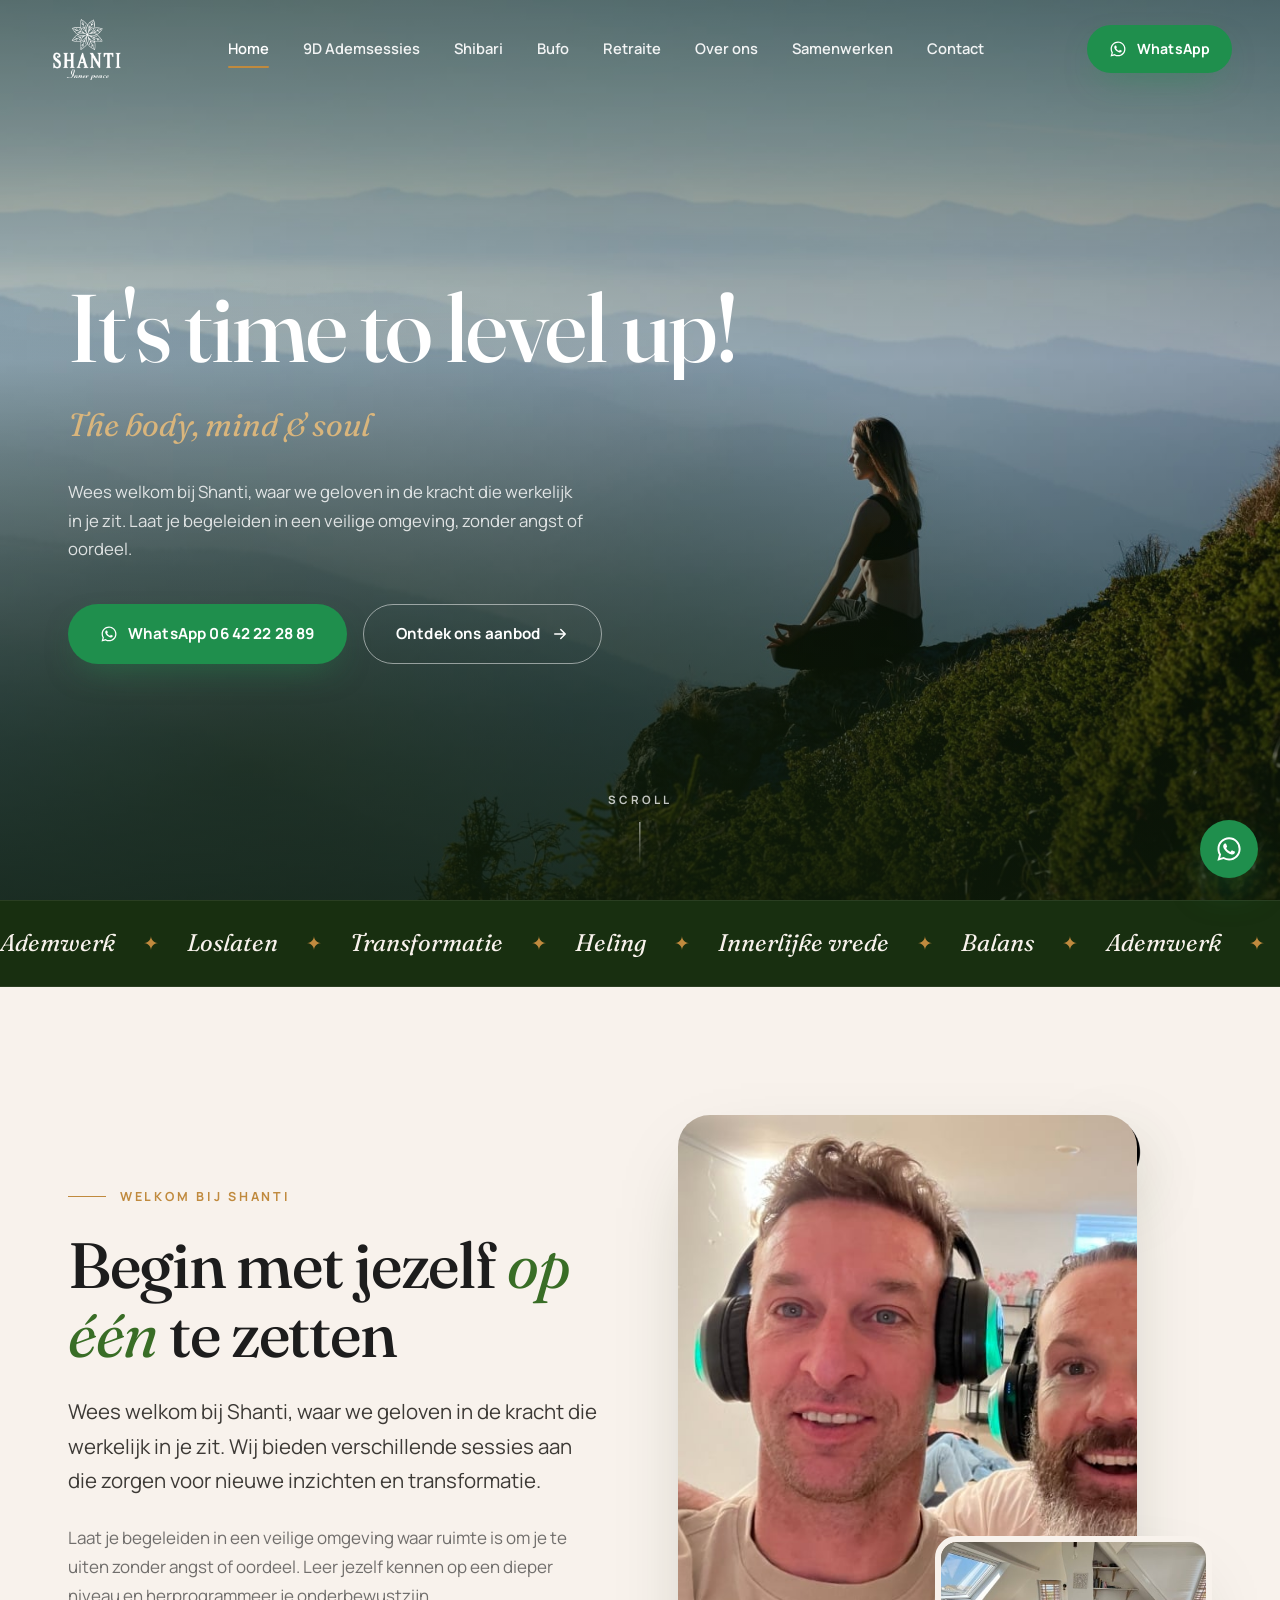
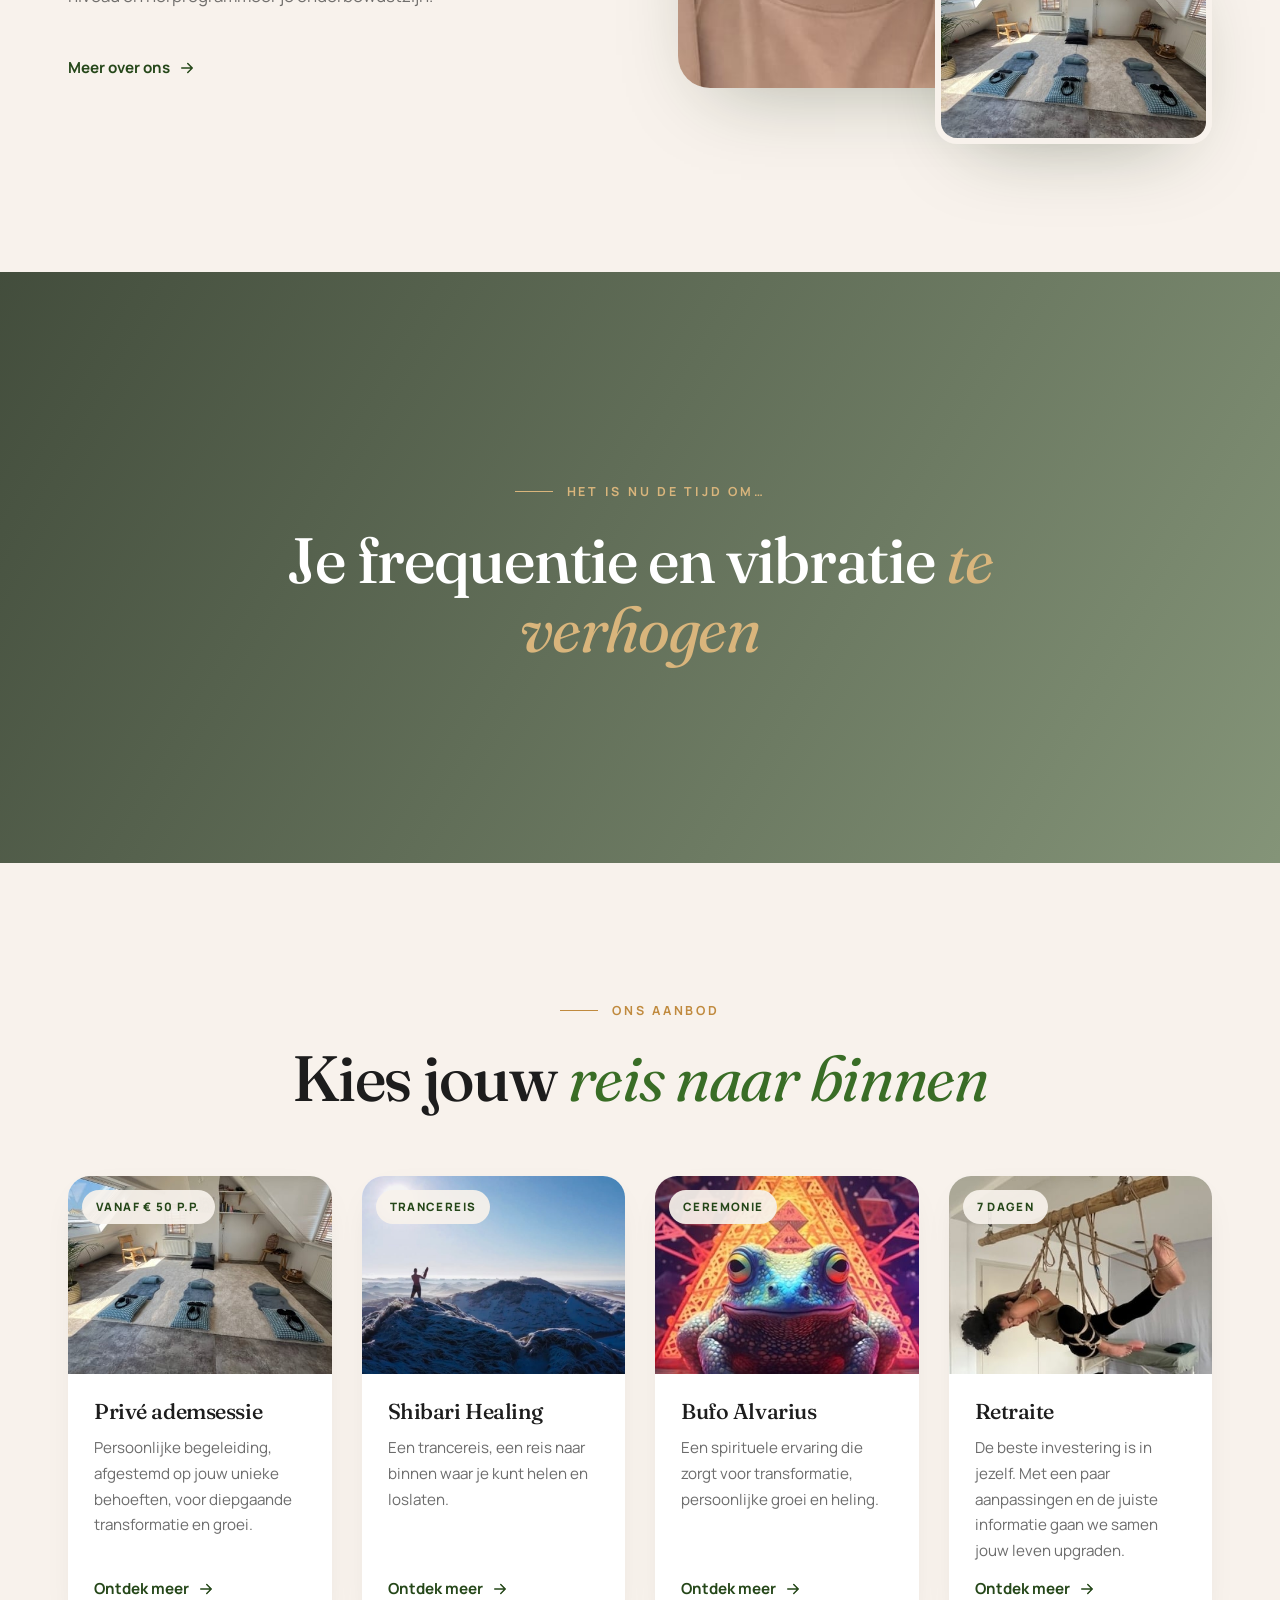
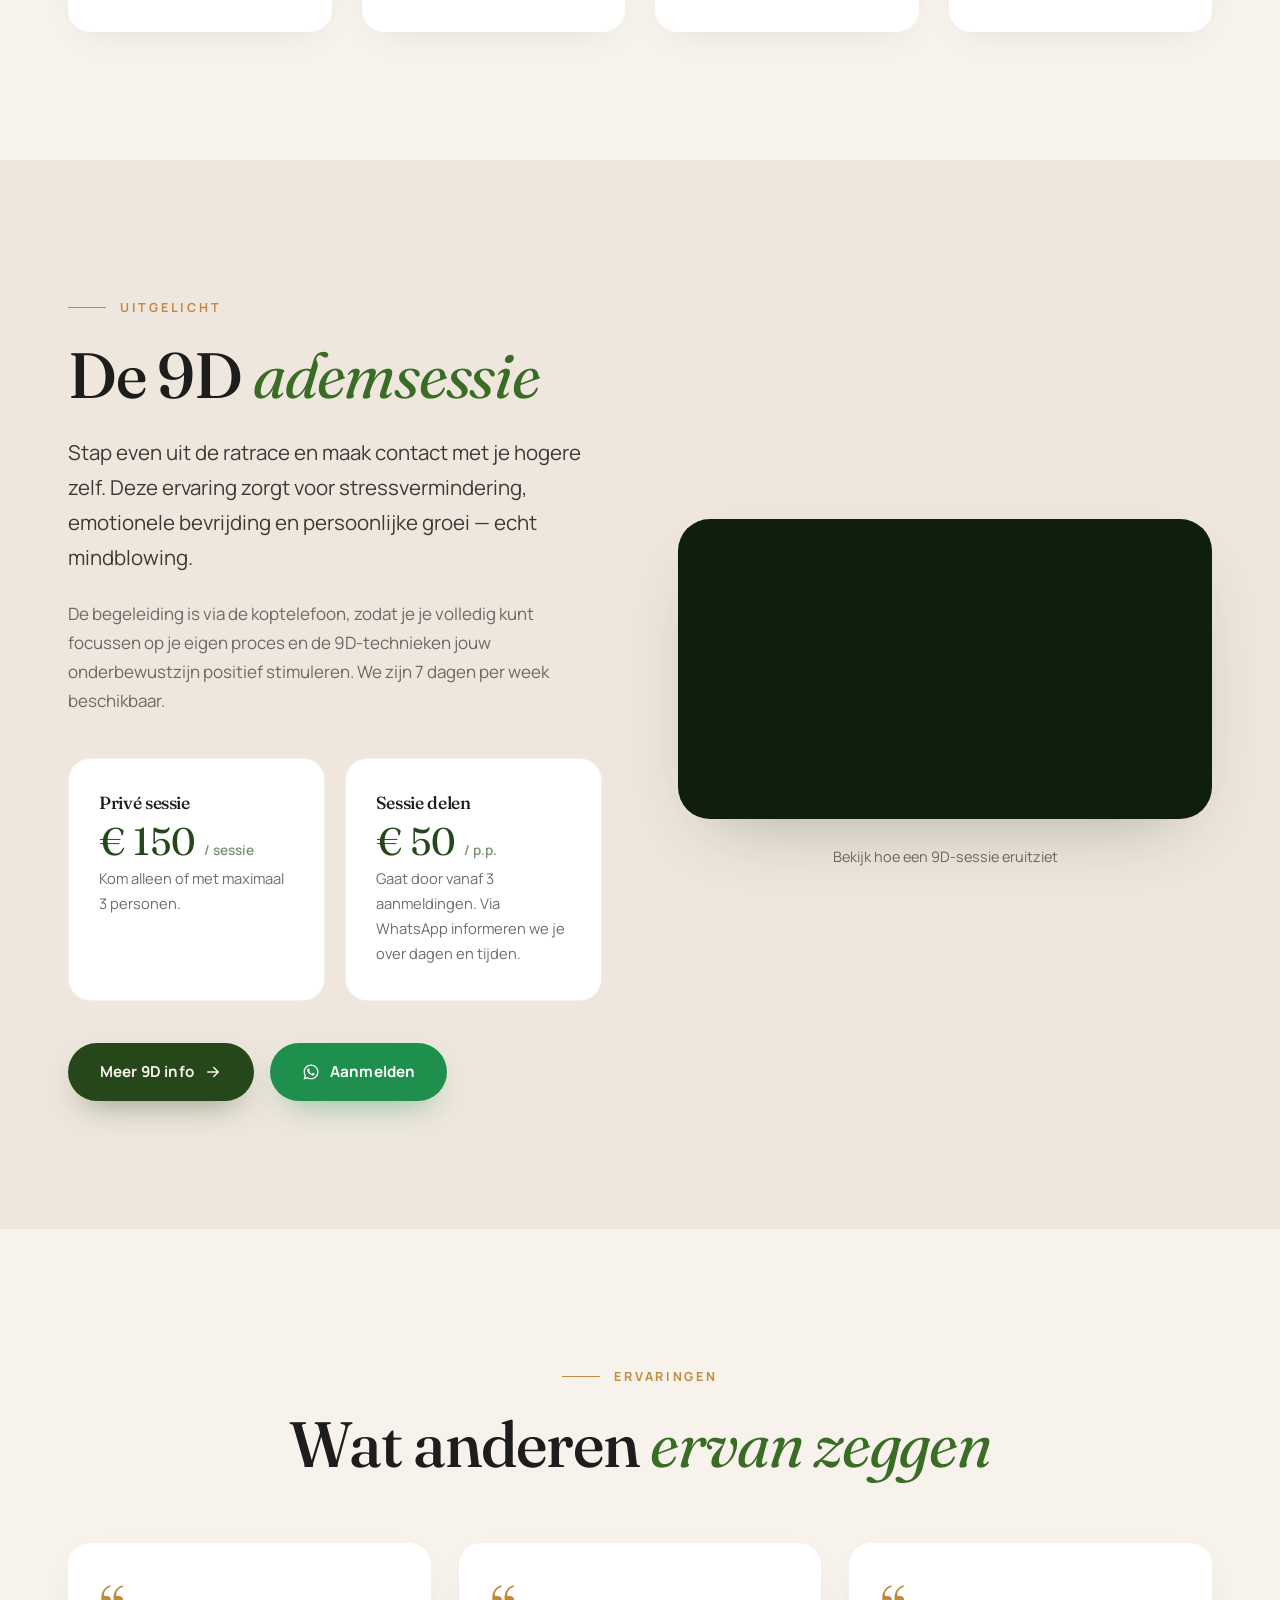
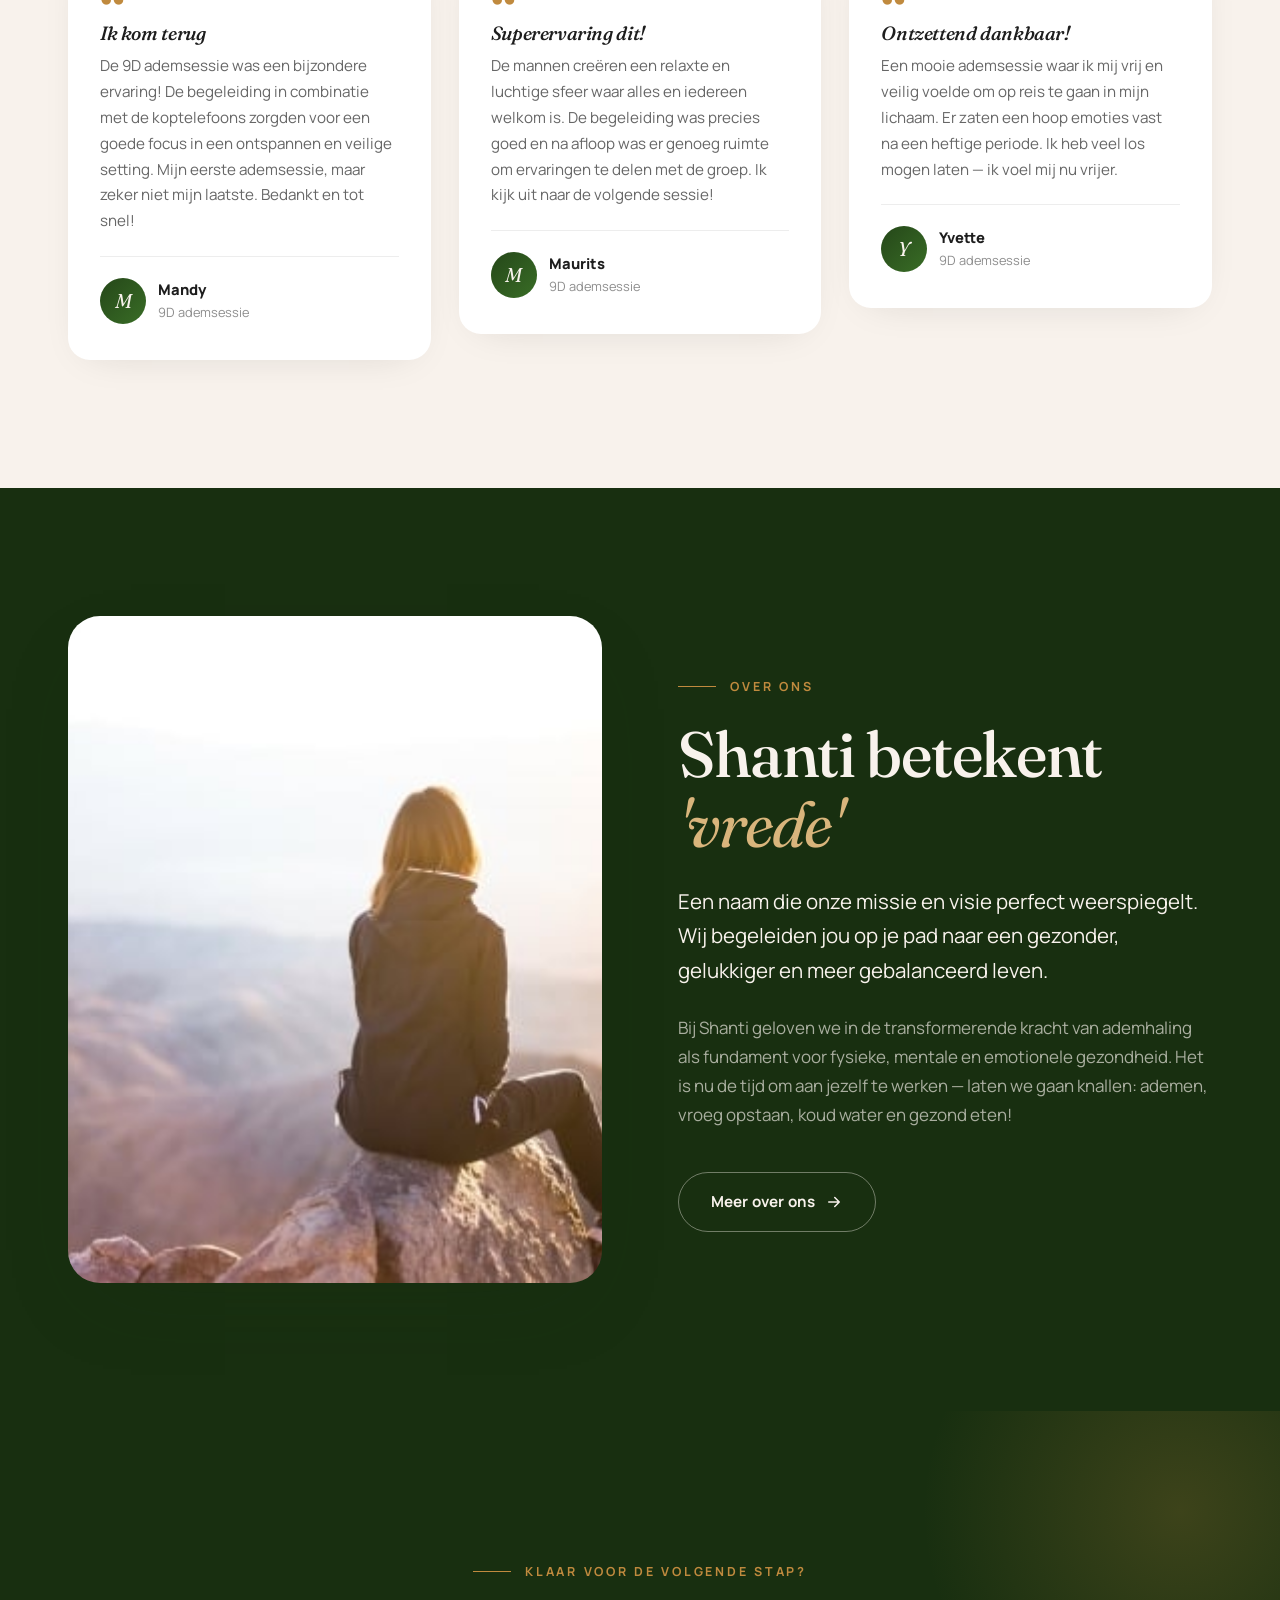
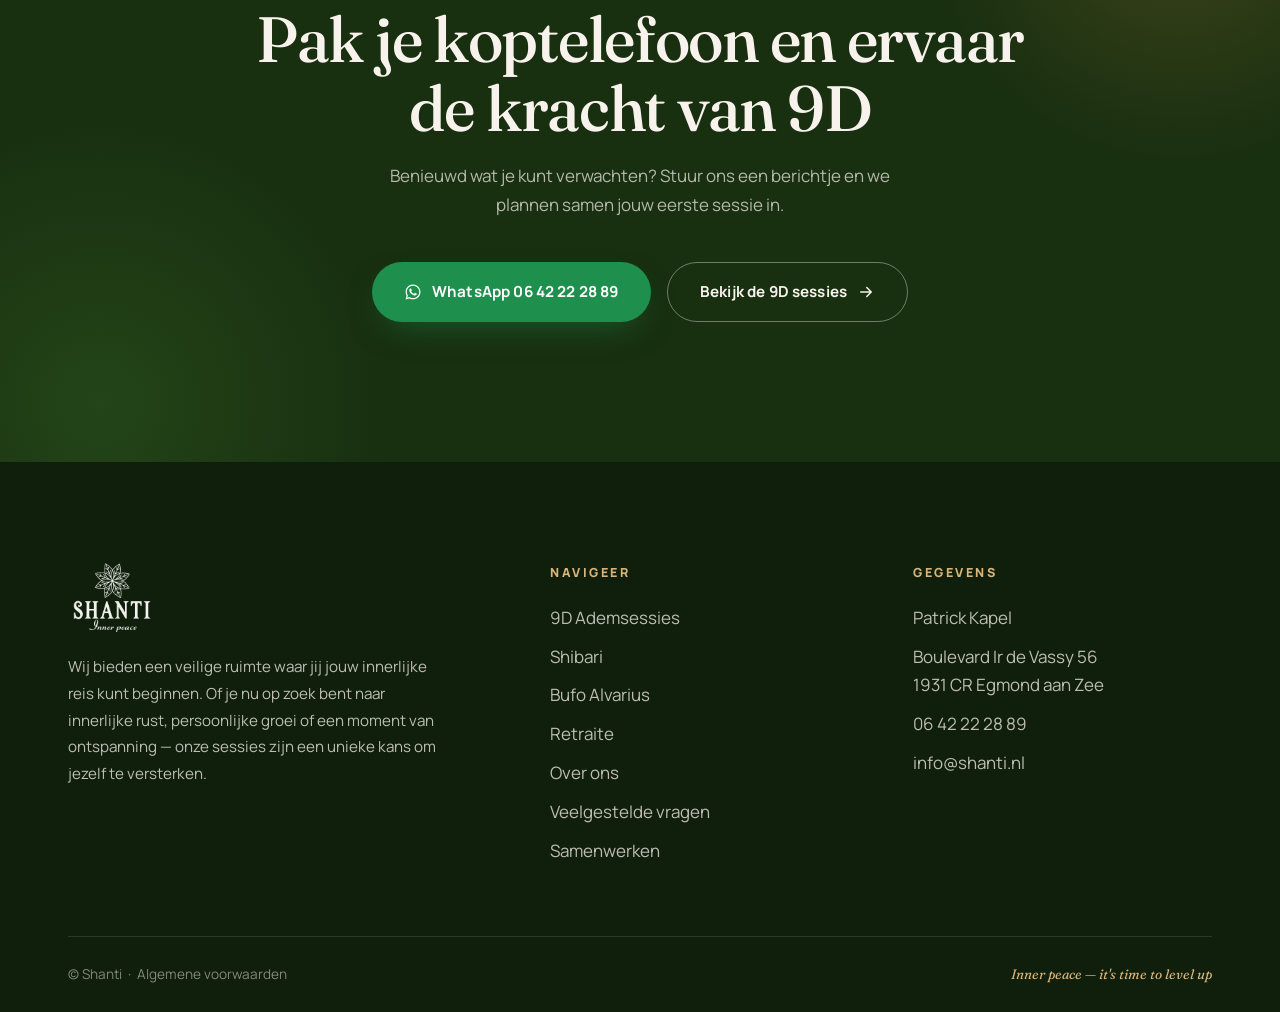
==== commit f3123fb7: "Unieke initiaal-avatars voor testimonials zonder eigen foto Co-Authored-By: Claude Fable 5 <noreply@" ====
--- a/index.html
+++ b/index.html
@@ -205,7 +205,7 @@
           <h3>Ik kom terug</h3>
           <p>De 9D ademsessie was een bijzondere ervaring! De begeleiding in combinatie met de koptelefoons zorgden voor een goede focus in een ontspannen en veilige setting. Mijn eerste ademsessie, maar zeker niet mijn laatste. Bedankt en tot snel!</p>
           <div class="quote-author">
-            <img src="assets/img/afbeelding1-120x120-6.png" alt="">
+            <span class="avatar-initial">M</span>
             <div><div class="name">Mandy</div><div class="role">9D ademsessie</div></div>
           </div>
         </div>
@@ -213,7 +213,7 @@
           <h3>Superervaring dit!</h3>
           <p>De mannen creëren een relaxte en luchtige sfeer waar alles en iedereen welkom is. De begeleiding was precies goed en na afloop was er genoeg ruimte om ervaringen te delen met de groep. Ik kijk uit naar de volgende sessie!</p>
           <div class="quote-author">
-            <img src="assets/img/afbeelding1-120x120-6.png" alt="">
+            <span class="avatar-initial">M</span>
             <div><div class="name">Maurits</div><div class="role">9D ademsessie</div></div>
           </div>
         </div>
@@ -221,7 +221,7 @@
           <h3>Ontzettend dankbaar!</h3>
           <p>Een mooie ademsessie waar ik mij vrij en veilig voelde om op reis te gaan in mijn lichaam. Er zaten een hoop emoties vast na een heftige periode. Ik heb veel los mogen laten — ik voel mij nu vrijer.</p>
           <div class="quote-author">
-            <img src="assets/img/afbeelding1-120x120-6.png" alt="">
+            <span class="avatar-initial">Y</span>
             <div><div class="name">Yvette</div><div class="role">9D ademsessie</div></div>
           </div>
         </div>
--- a/assets/css/style.css
+++ b/assets/css/style.css
@@ -711,6 +711,23 @@
   border-radius: 50%;
   object-fit: cover;
 }
+.avatar-initial {
+  flex: none;
+  width: 46px; height: 46px;
+  border-radius: 50%;
+  background: linear-gradient(135deg, var(--green), var(--green-2));
+  color: var(--cream);
+  font-family: var(--font-display);
+  font-style: italic;
+  font-size: 1.25rem;
+  display: grid;
+  place-items: center;
+}
+.quote-featured .avatar-initial {
+  width: 52px; height: 52px;
+  background: linear-gradient(135deg, var(--gold), var(--gold-soft));
+  color: var(--green-dark);
+}
 .quote-card .quote-author .name { font-weight: 800; font-size: .92rem; }
 .quote-card .quote-author .role { font-size: .8rem; color: rgba(29,29,29,.5); }
 
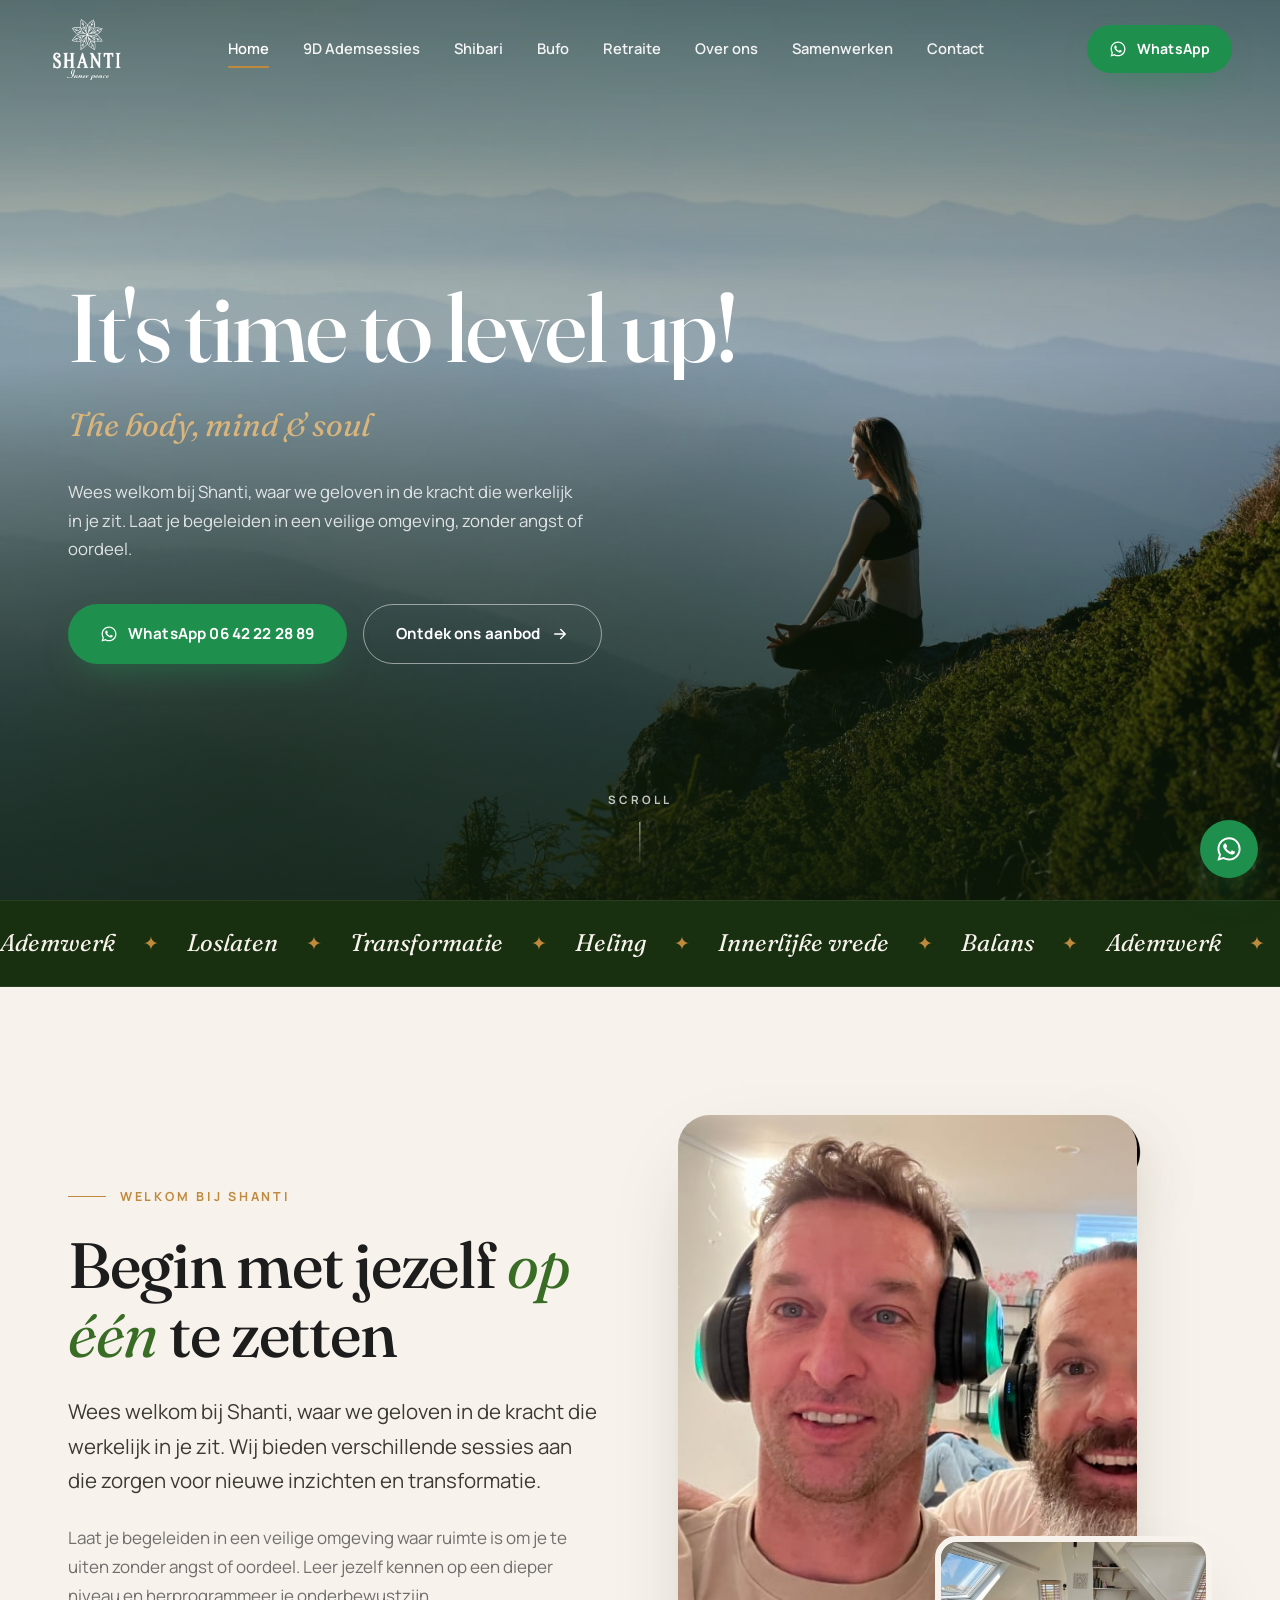
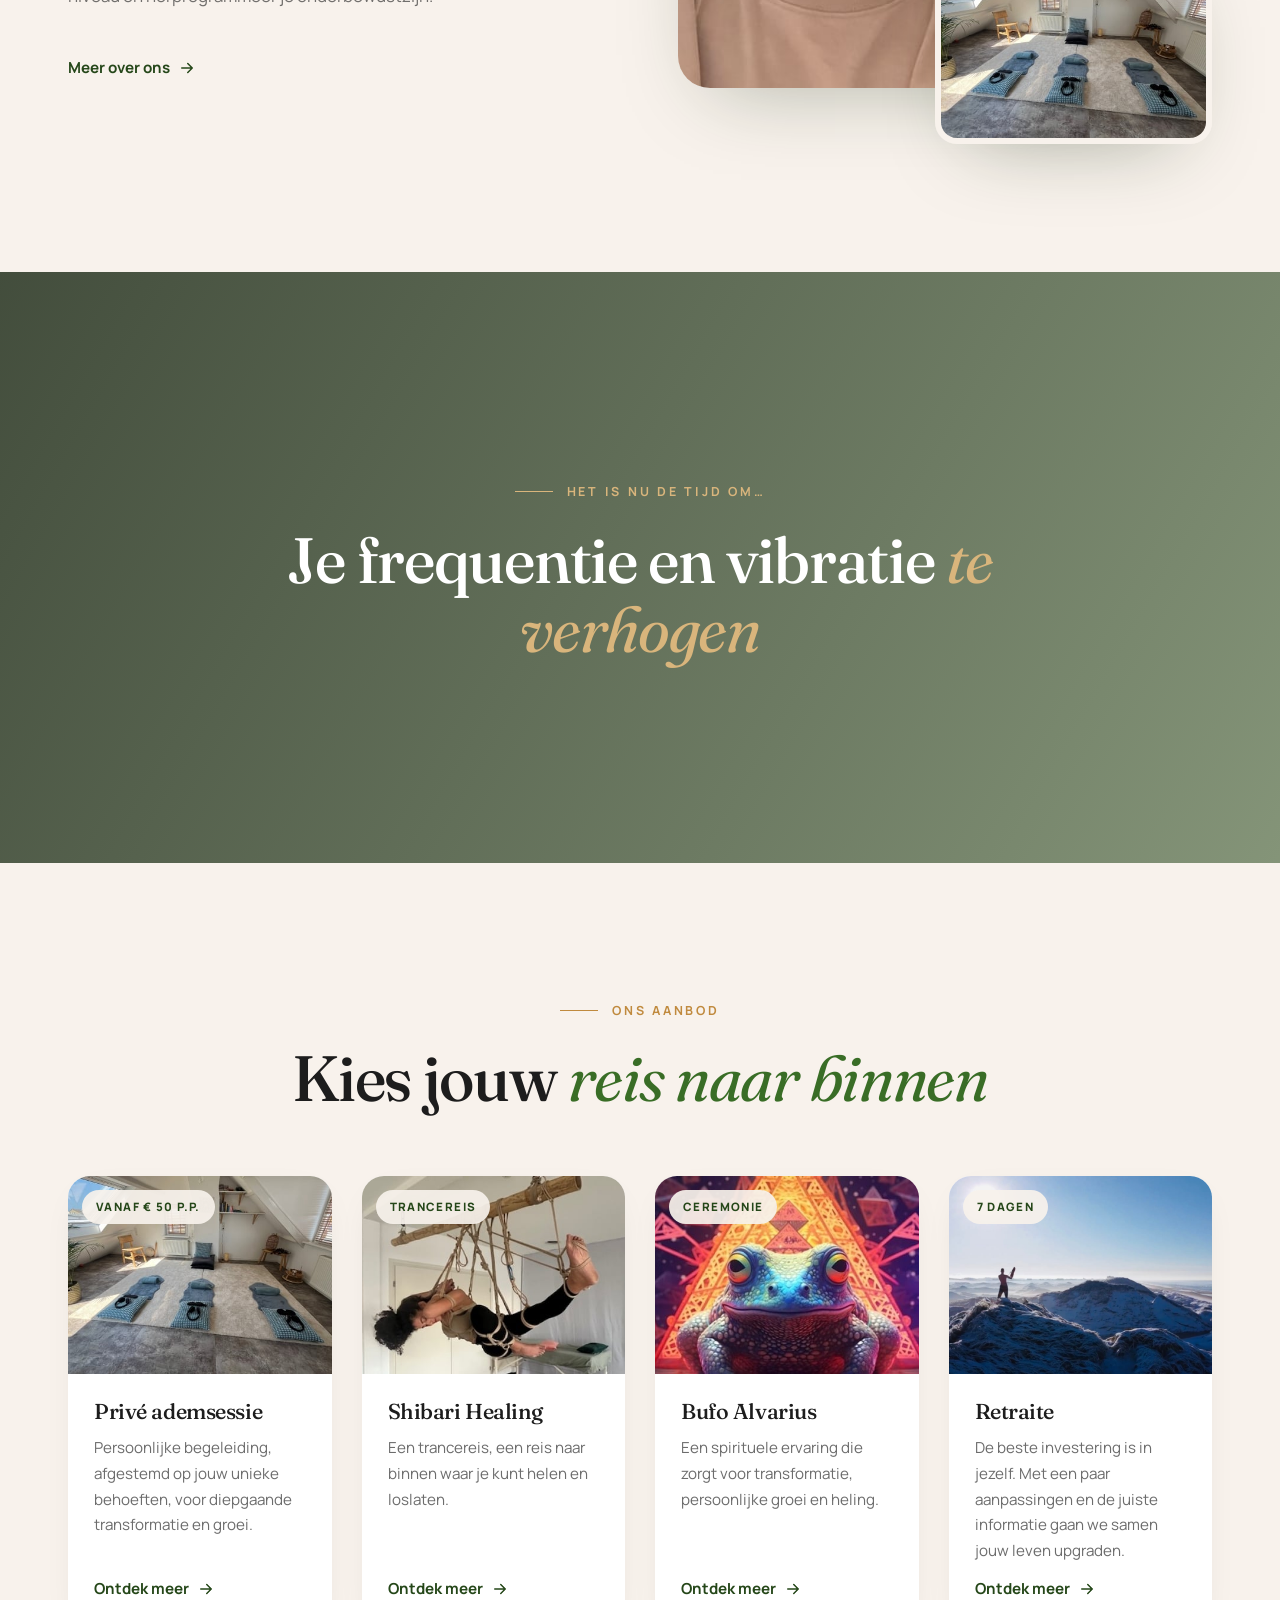
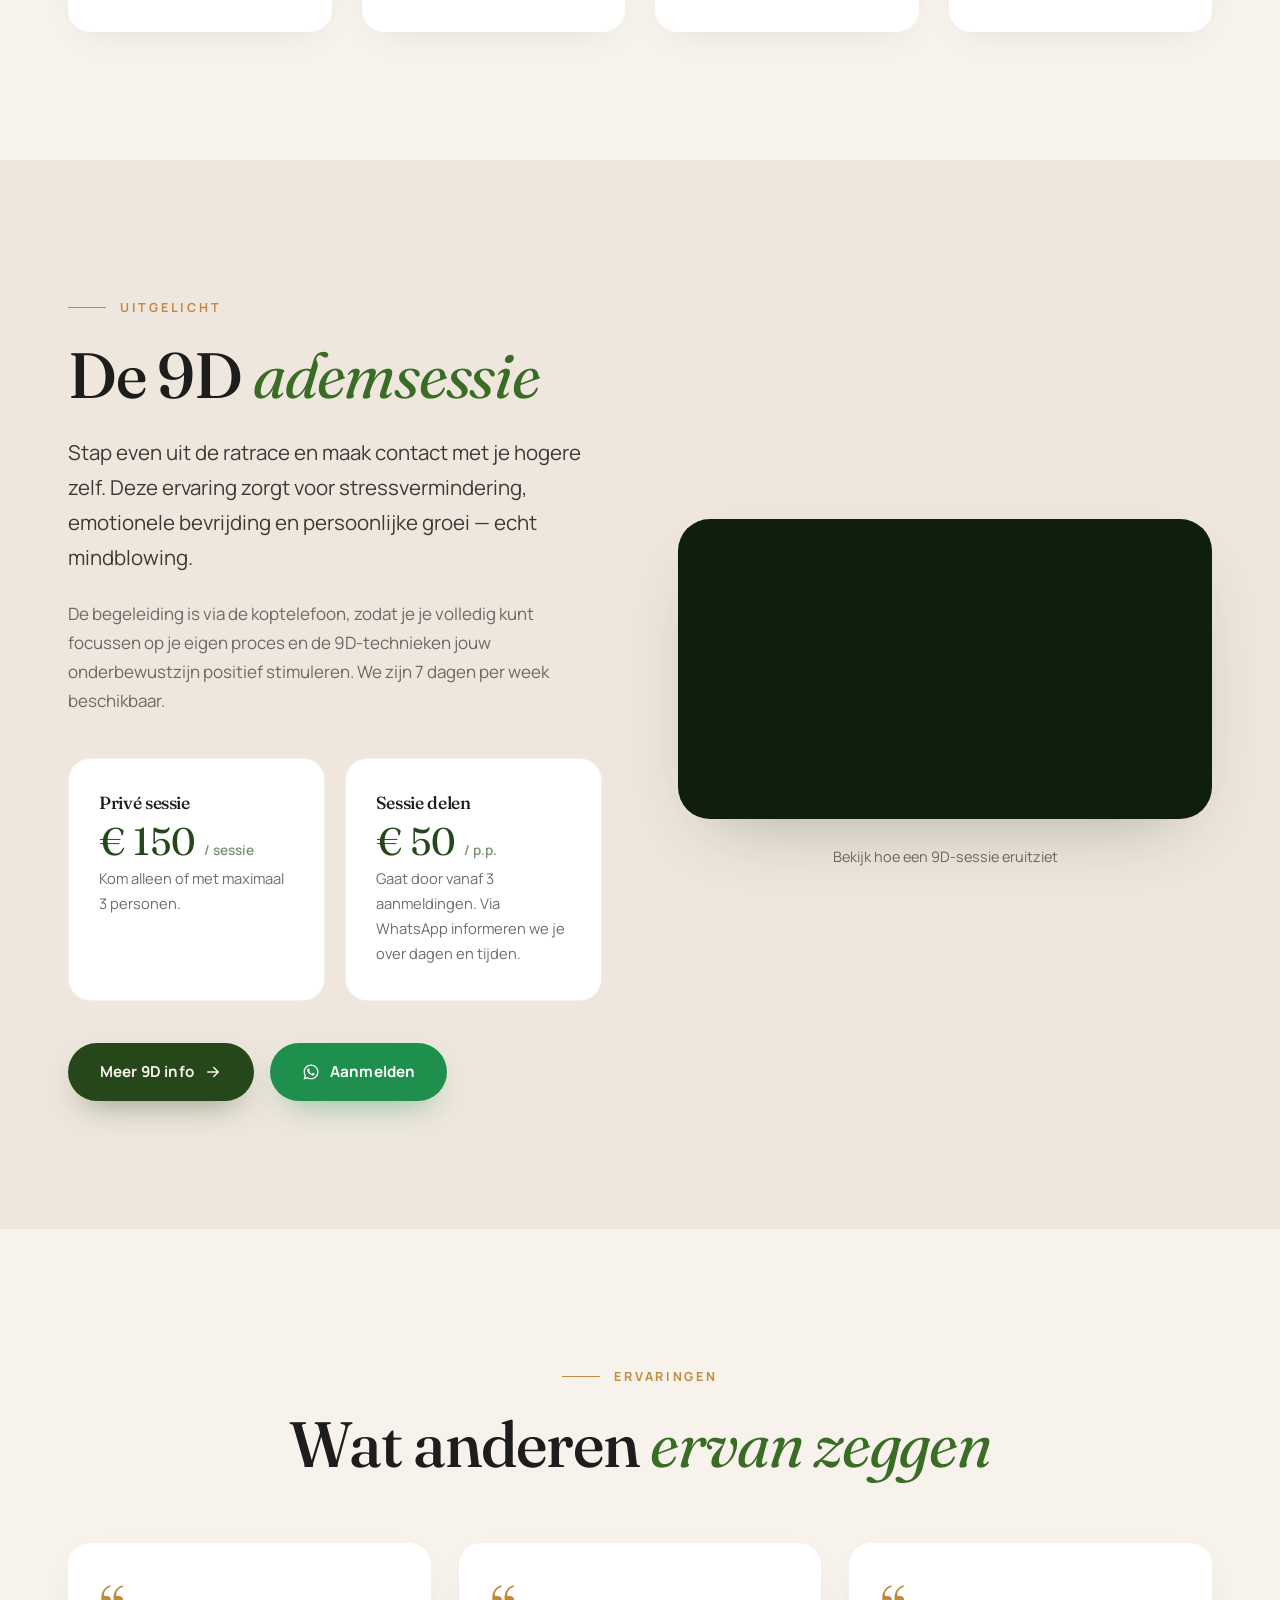
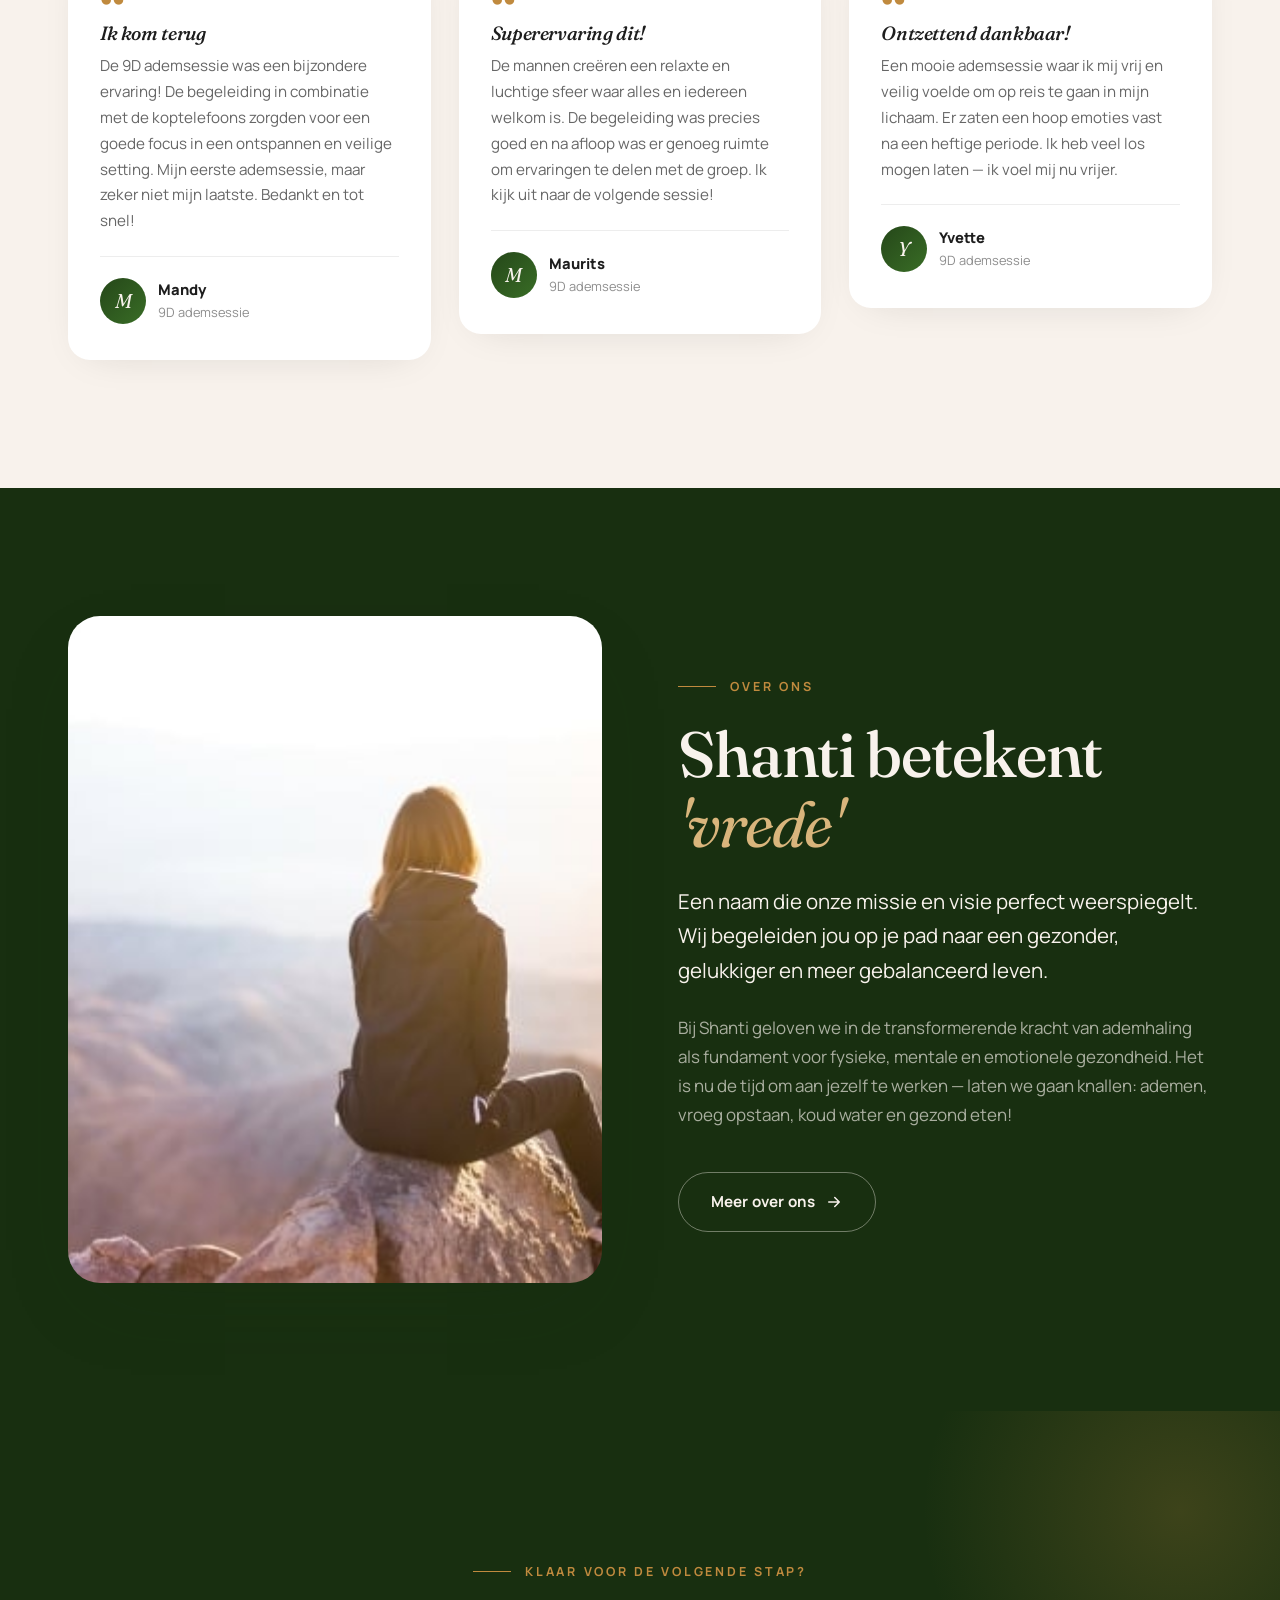
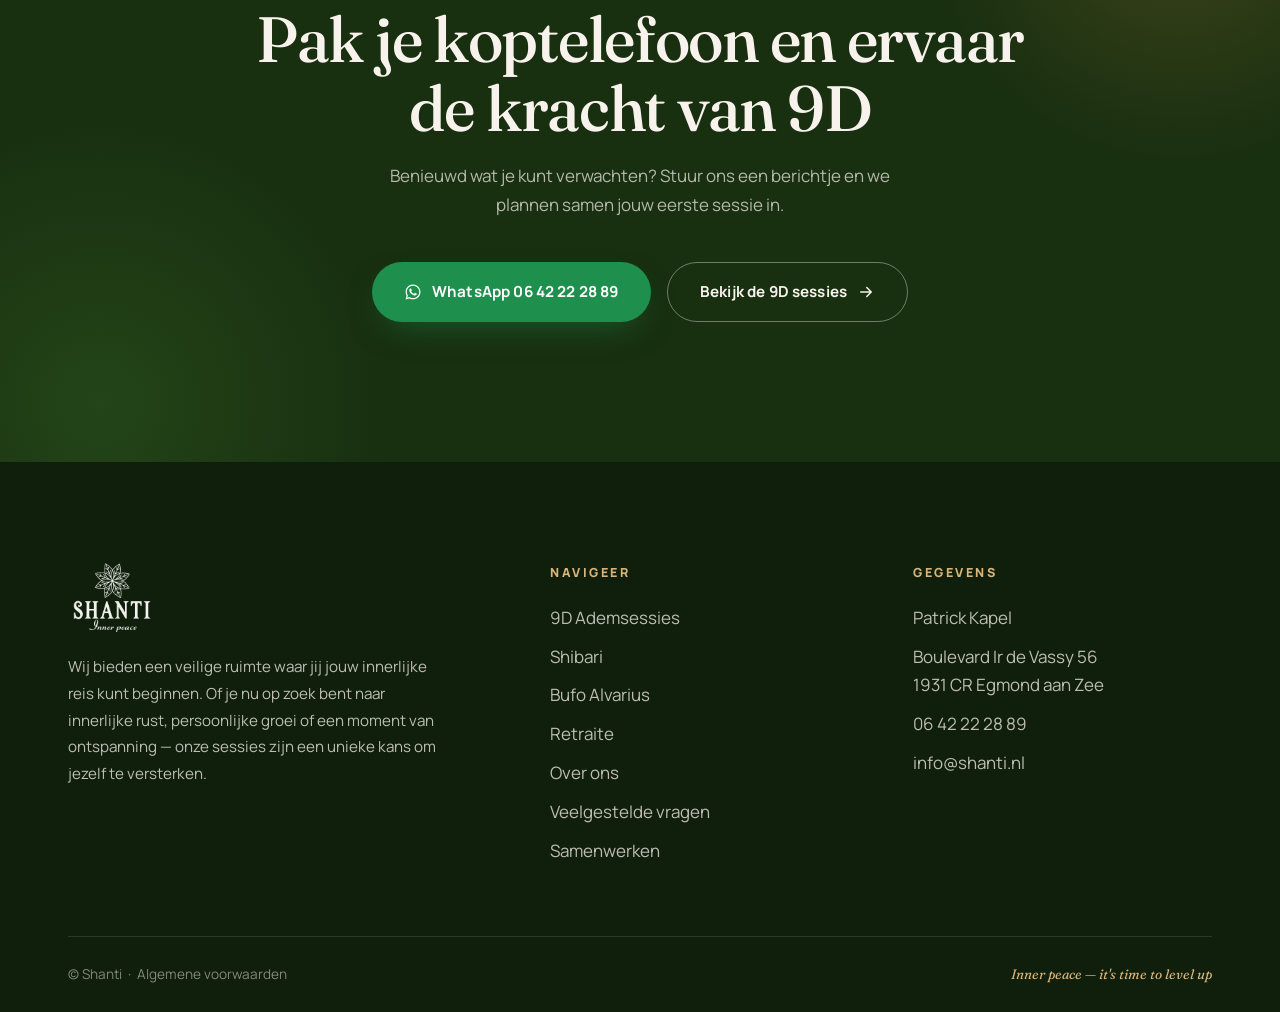
==== commit 3b4409cf: "Shibari en Retraite foto's op home page omgewisseld" ====
--- a/index.html
+++ b/index.html
@@ -130,7 +130,7 @@
           </div>
         </a>
         <a class="offer-card" href="shibari.html">
-          <div class="card-media"><span class="card-tag">Trancereis</span><img src="assets/img/img_1370-800x600.jpg" alt="Shibari healing" loading="lazy"></div>
+          <div class="card-media"><span class="card-tag">Trancereis</span><img src="assets/img/img_7881-500x333-1.jpg" alt="Shibari healing" loading="lazy"></div>
           <div class="card-body">
             <h3>Shibari Healing</h3>
             <p>Een trancereis, een reis naar binnen waar je kunt helen en loslaten.</p>
@@ -146,7 +146,7 @@
           </div>
         </a>
         <a class="offer-card" href="retraite.html">
-          <div class="card-media"><span class="card-tag">7 dagen</span><img src="assets/img/img_7881-500x333-1.jpg" alt="Retraite in Egmond aan Zee" loading="lazy"></div>
+          <div class="card-media"><span class="card-tag">7 dagen</span><img src="assets/img/img_1370-800x600.jpg" alt="Retraite in Egmond aan Zee" loading="lazy"></div>
           <div class="card-body">
             <h3>Retraite</h3>
             <p>De beste investering is in jezelf. Met een paar aanpassingen en de juiste informatie gaan we samen jouw leven upgraden.</p>
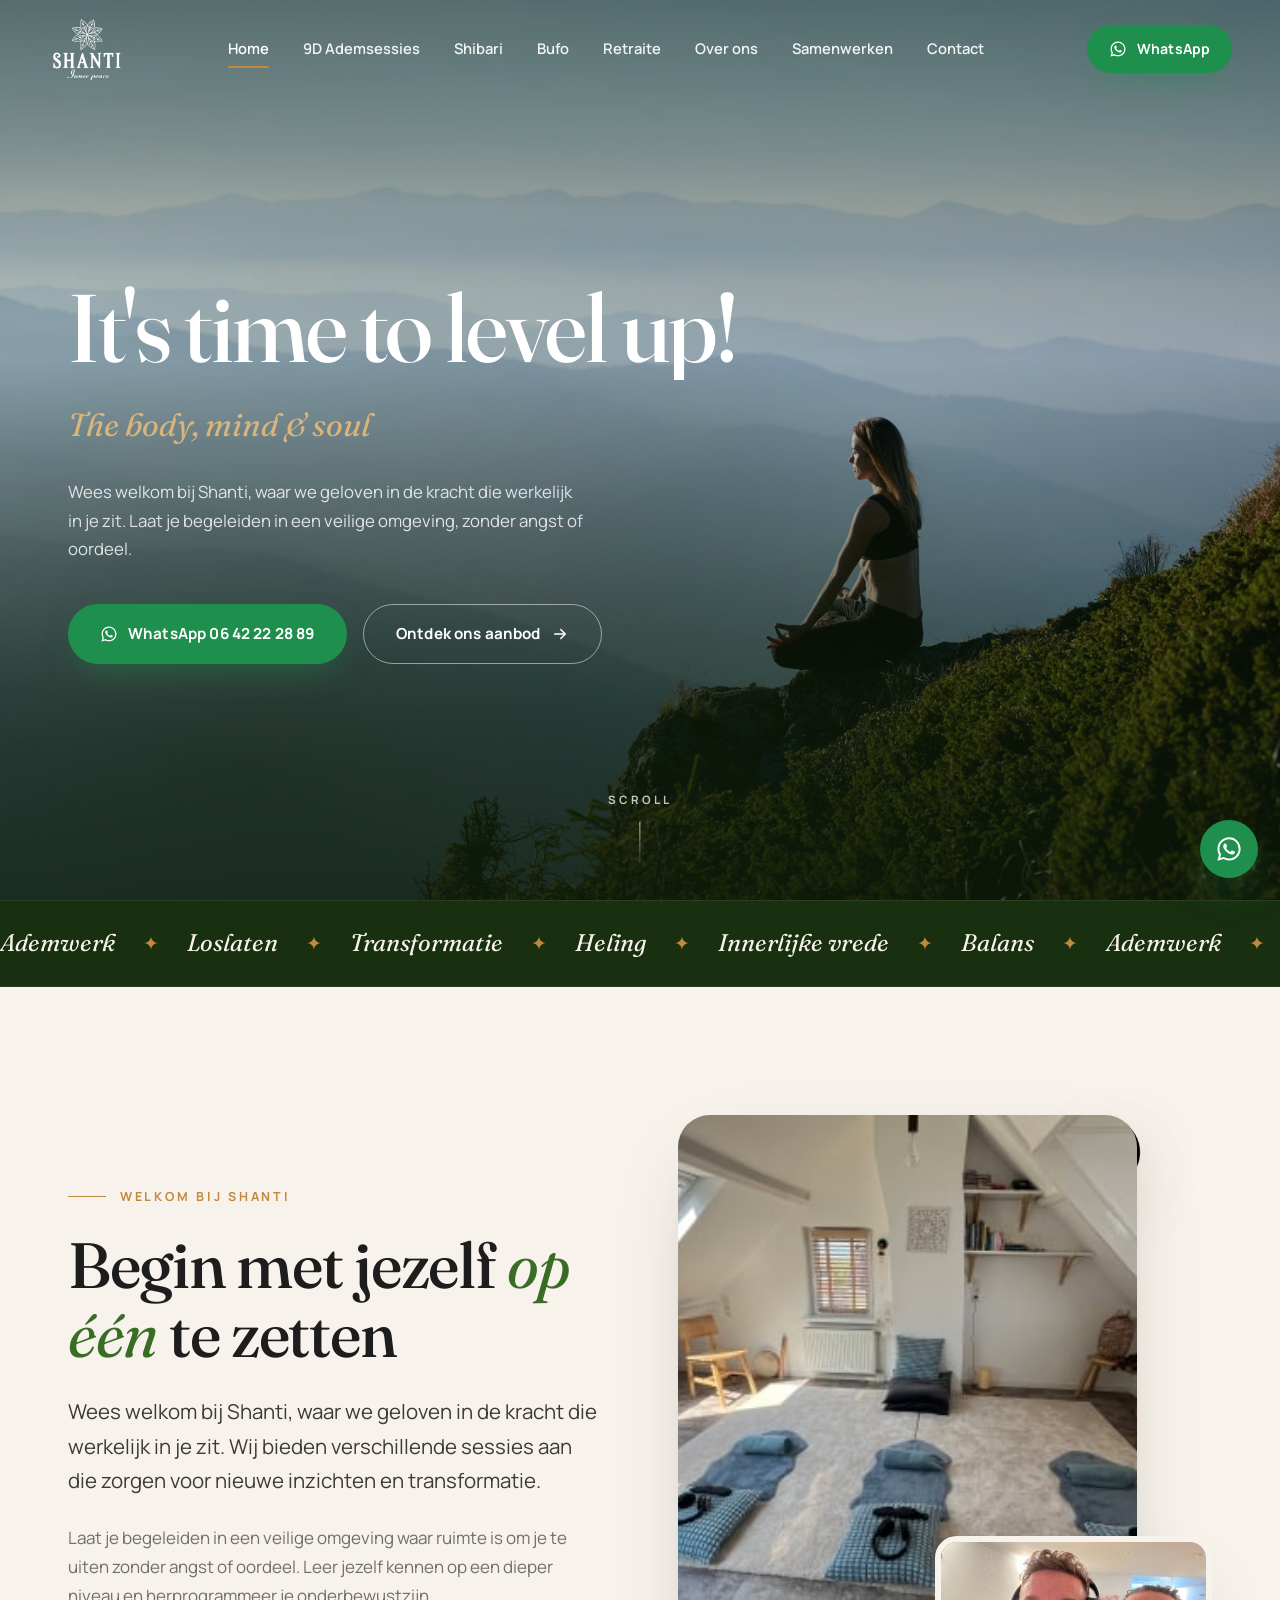
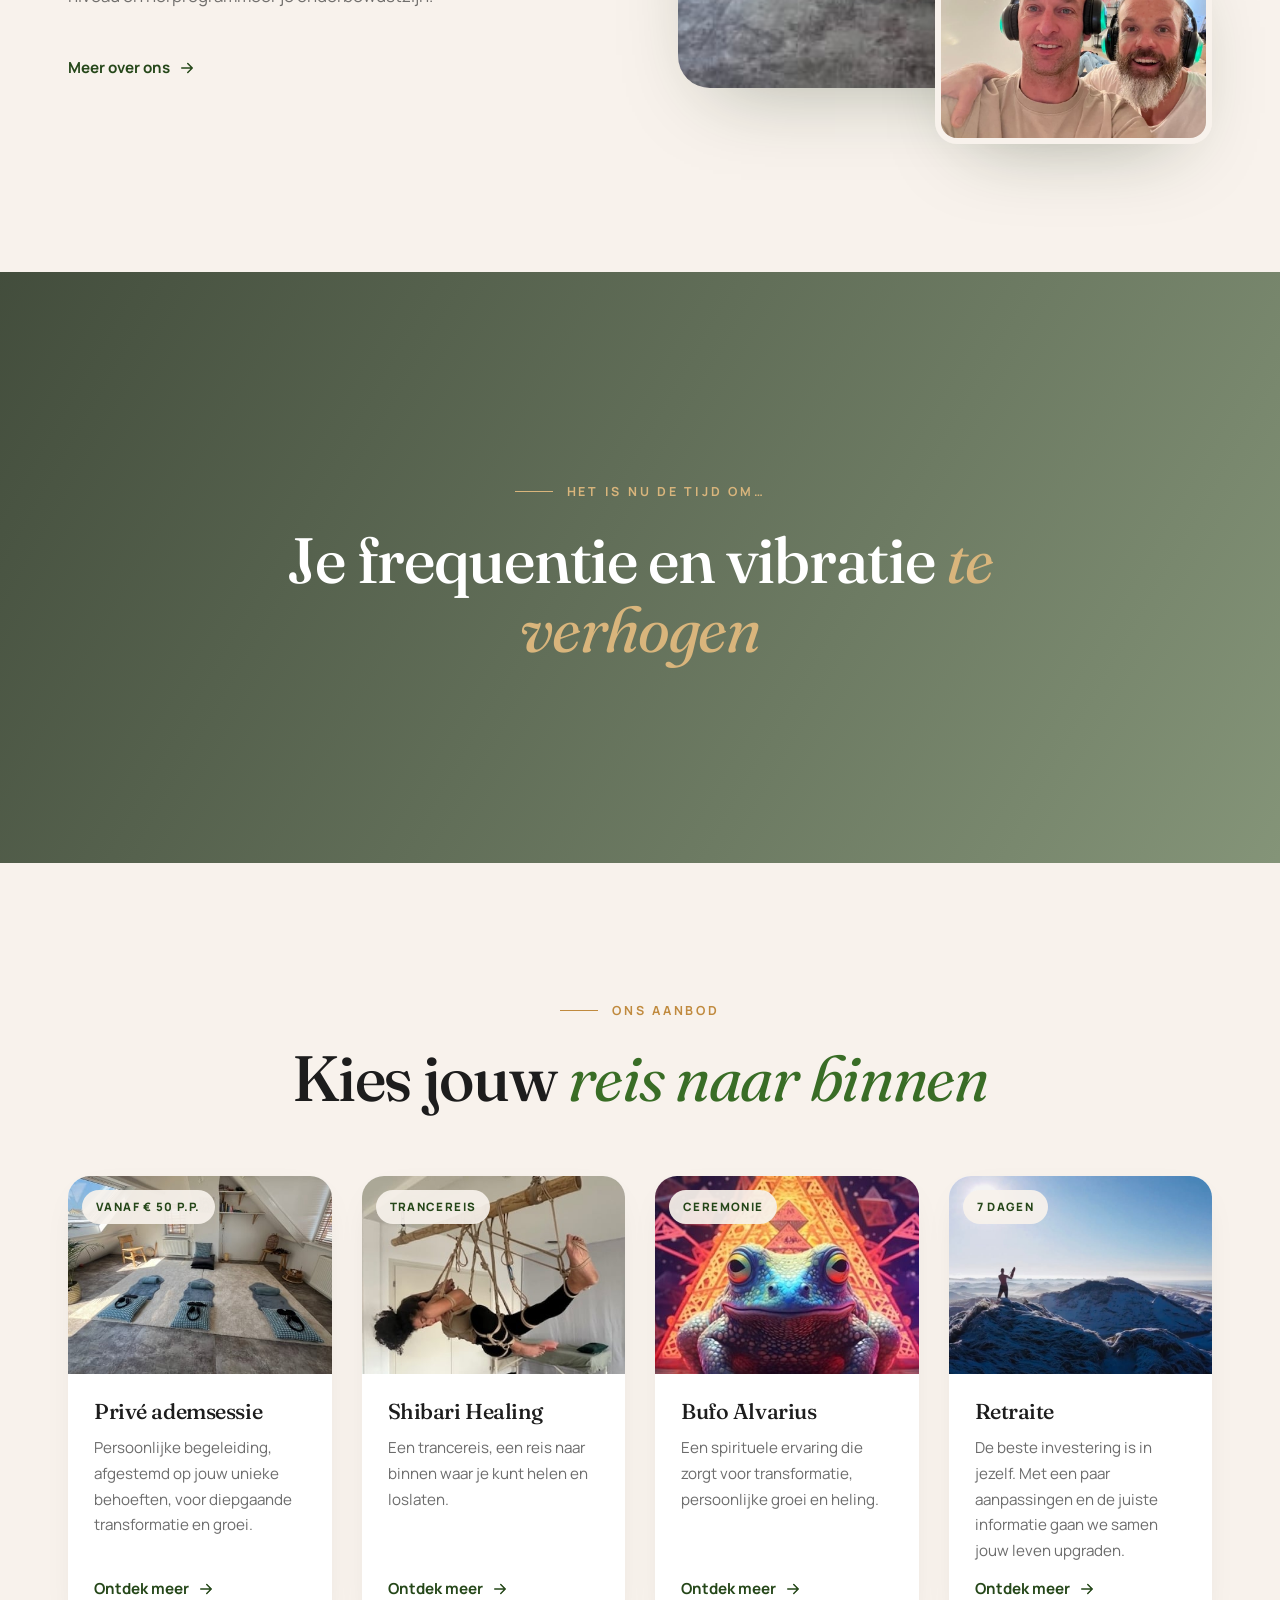
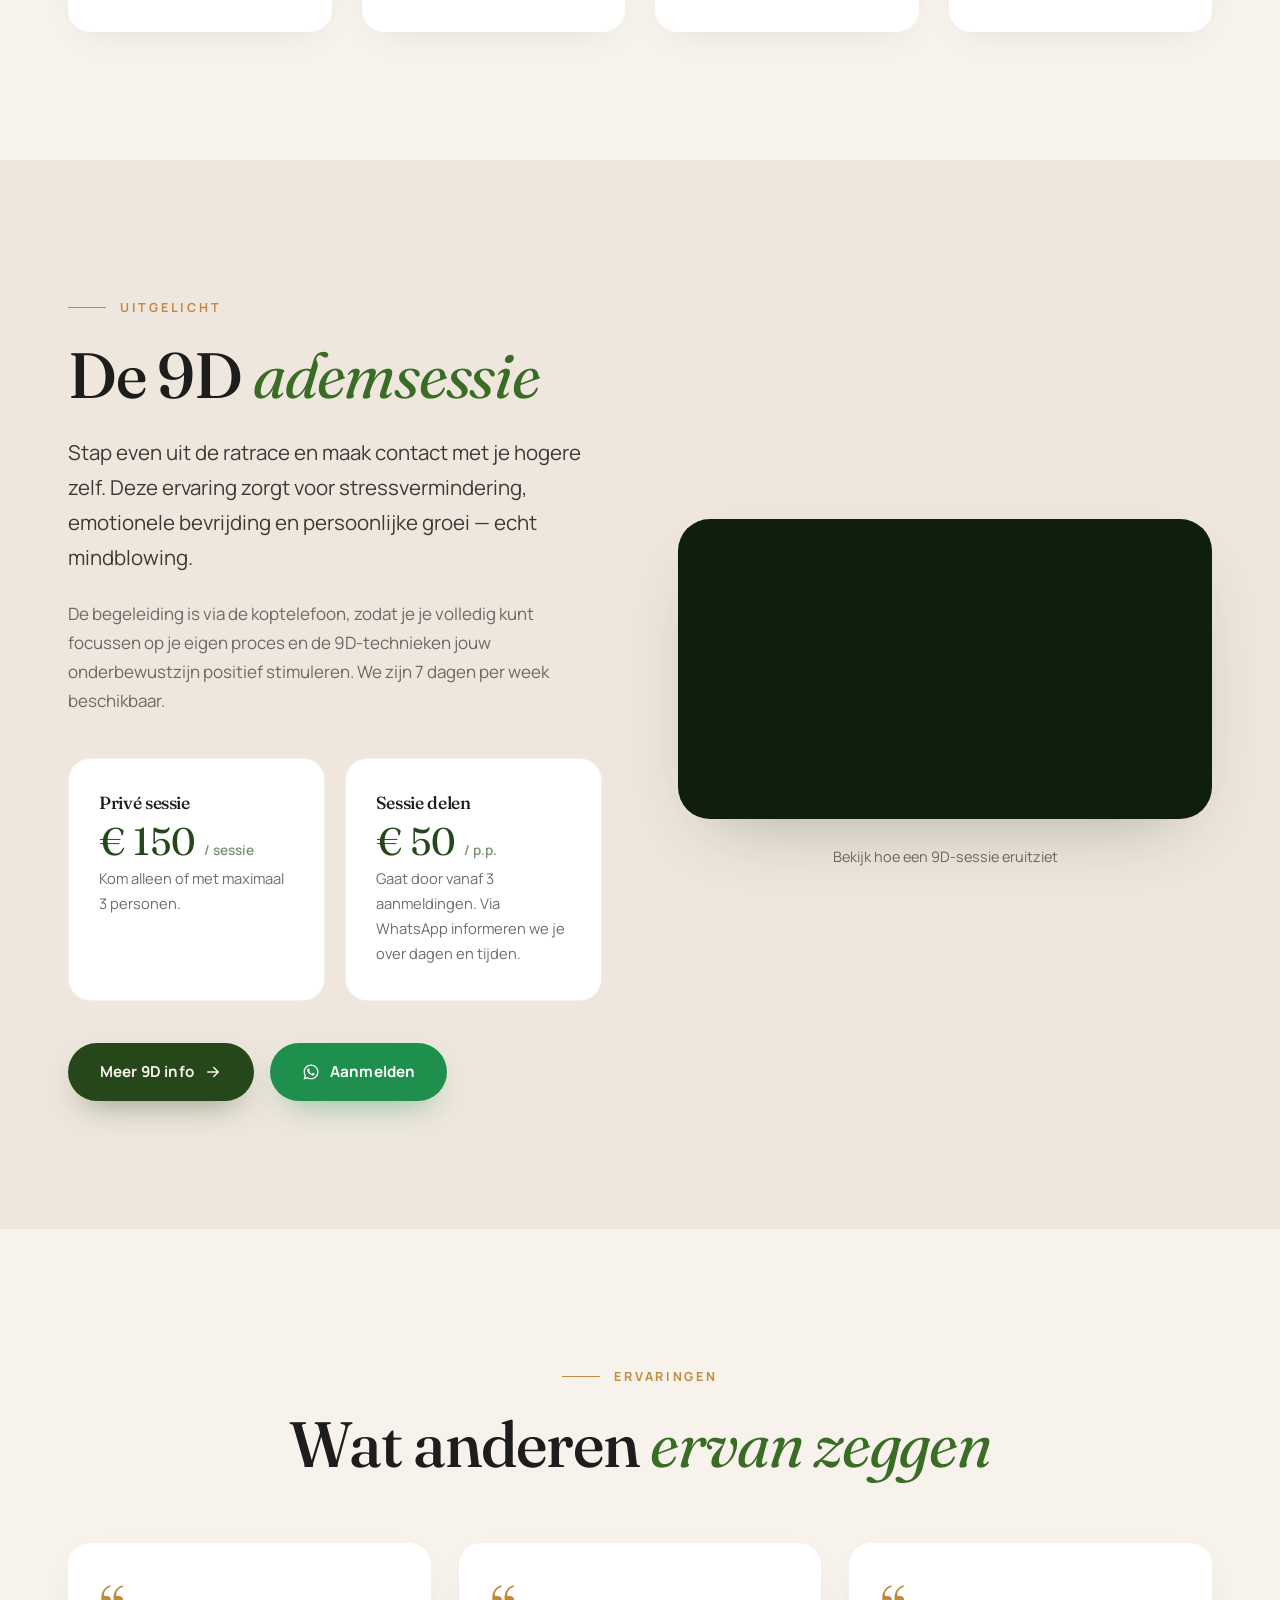
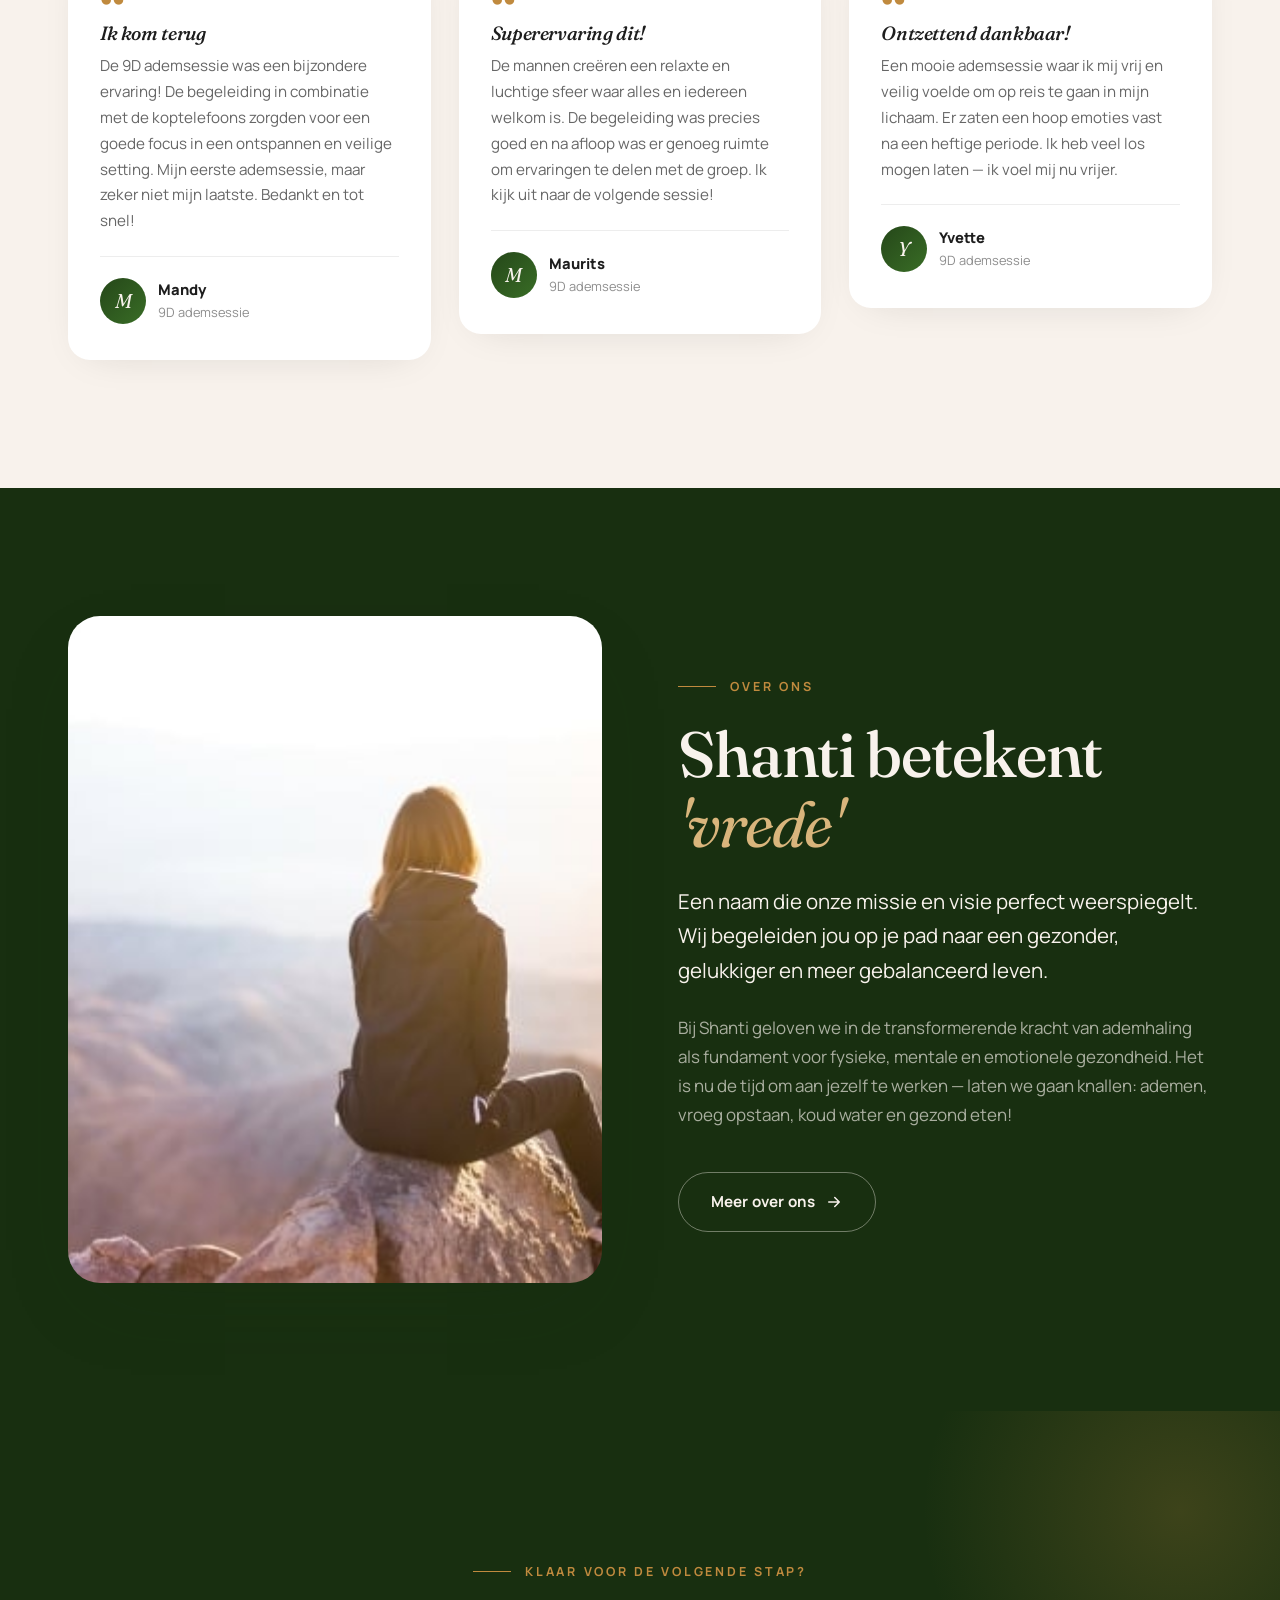
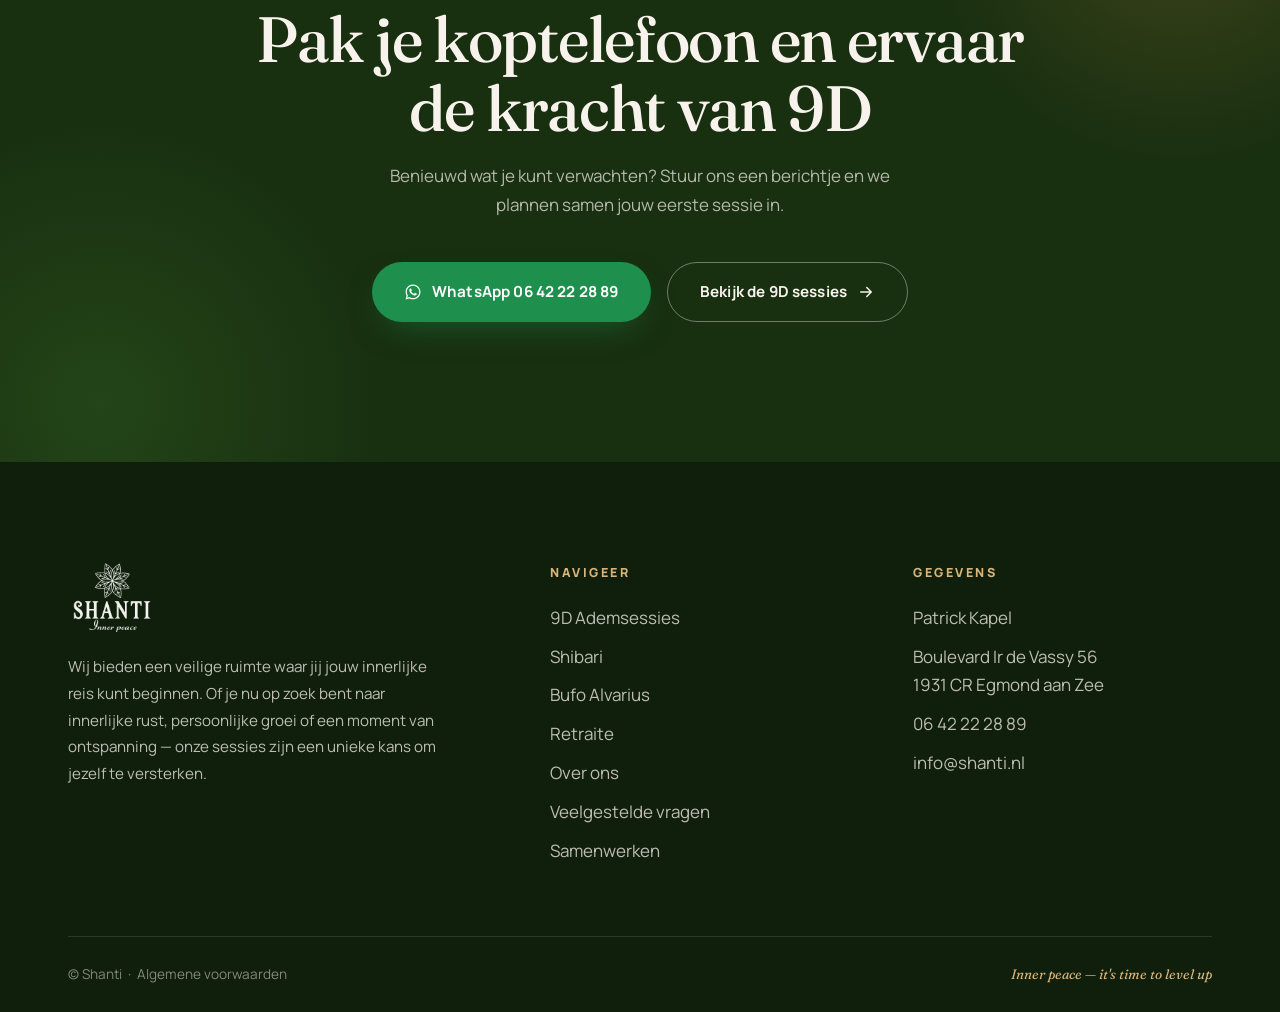
==== commit 9eeb6505: "Foto's in intro-sectie omgewisseld" ====
--- a/index.html
+++ b/index.html
@@ -97,8 +97,8 @@
         <div class="split-media">
           <div class="collage" data-reveal="scale">
             <img class="badge-float" src="assets/img/9d-verified-facilitator-b-2-500x495.png" alt="9D Verified Facilitator">
-            <div class="frame frame-main"><img src="assets/img/img_7492-800x600.jpg" alt="Ademsessie bij Shanti" loading="lazy"></div>
-            <div class="frame-float"><img src="assets/img/img_7034-450x338.jpg" alt="De sessieruimte van Shanti" loading="lazy"></div>
+            <div class="frame frame-main"><img src="assets/img/img_7034-450x338.jpg" alt="De sessieruimte van Shanti" loading="lazy"></div>
+            <div class="frame-float"><img src="assets/img/img_7492-800x600.jpg" alt="Ademsessie bij Shanti" loading="lazy"></div>
           </div>
         </div>
       </div>
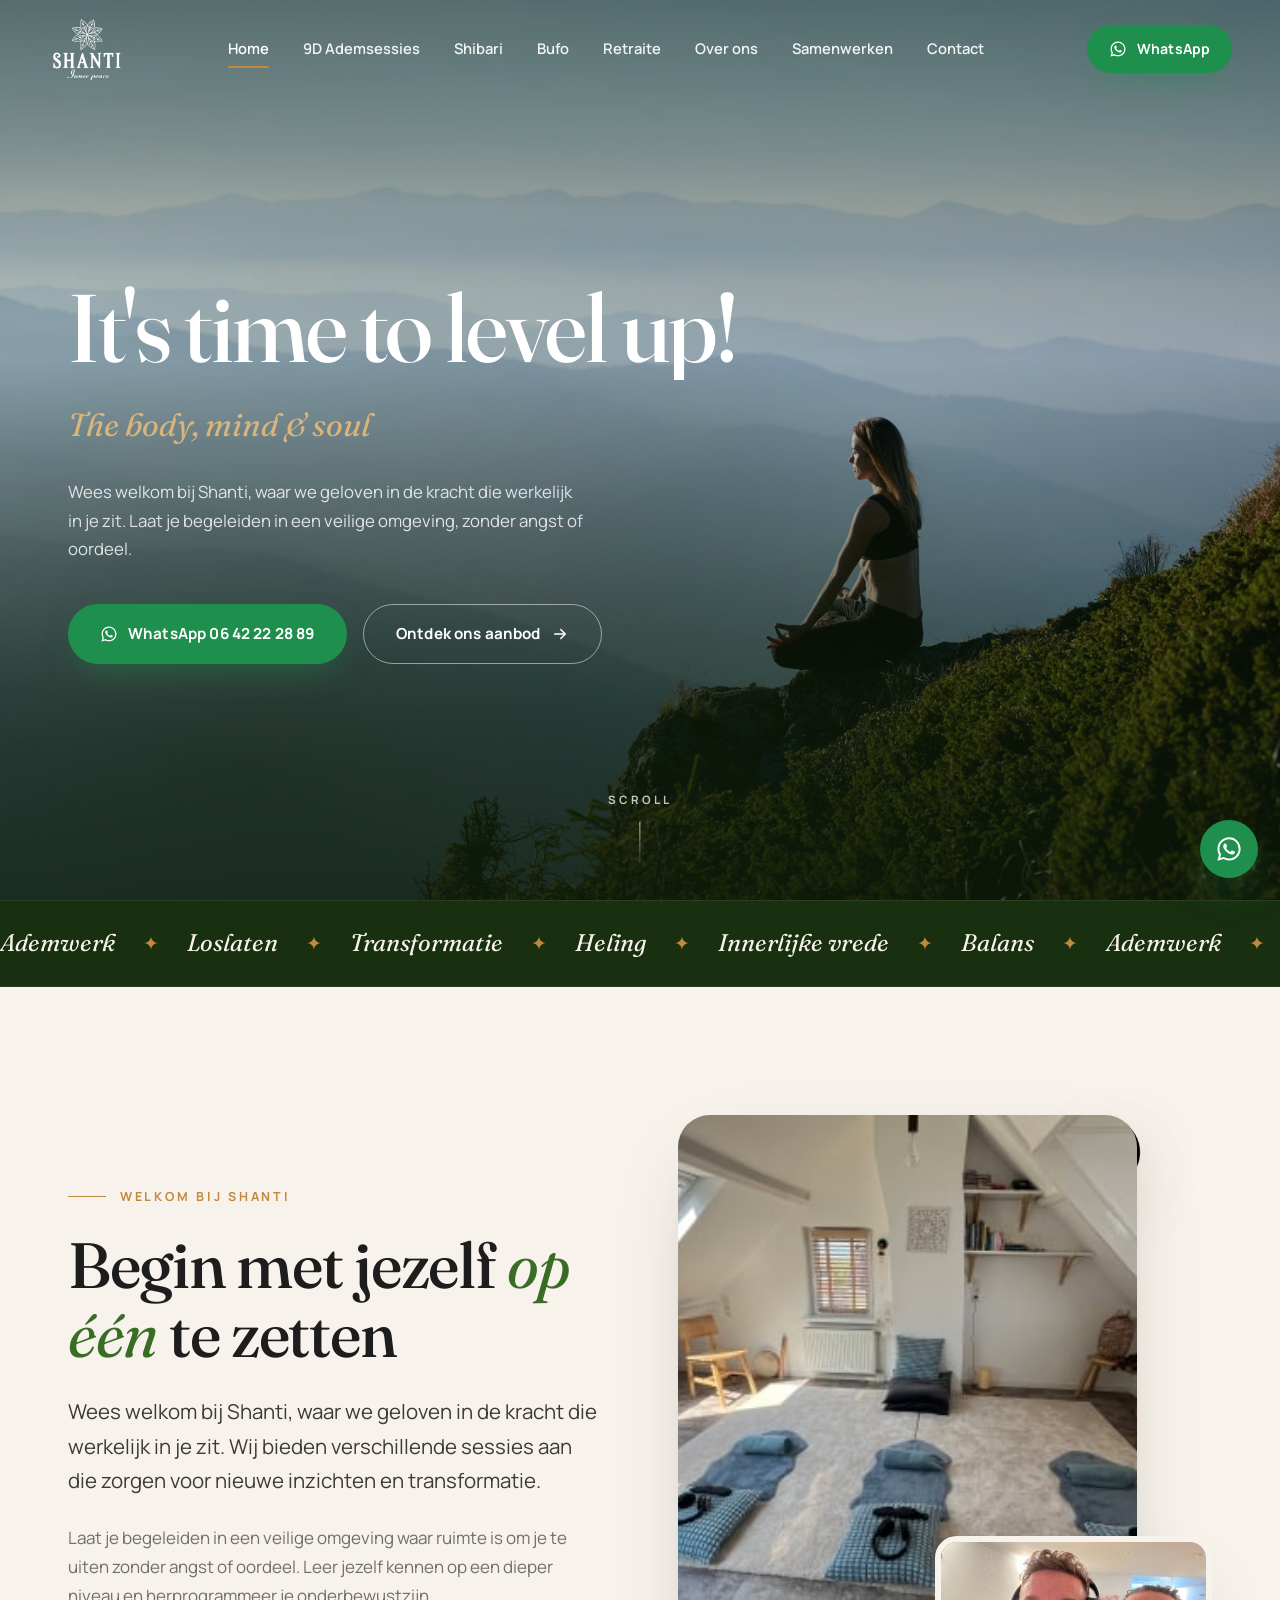
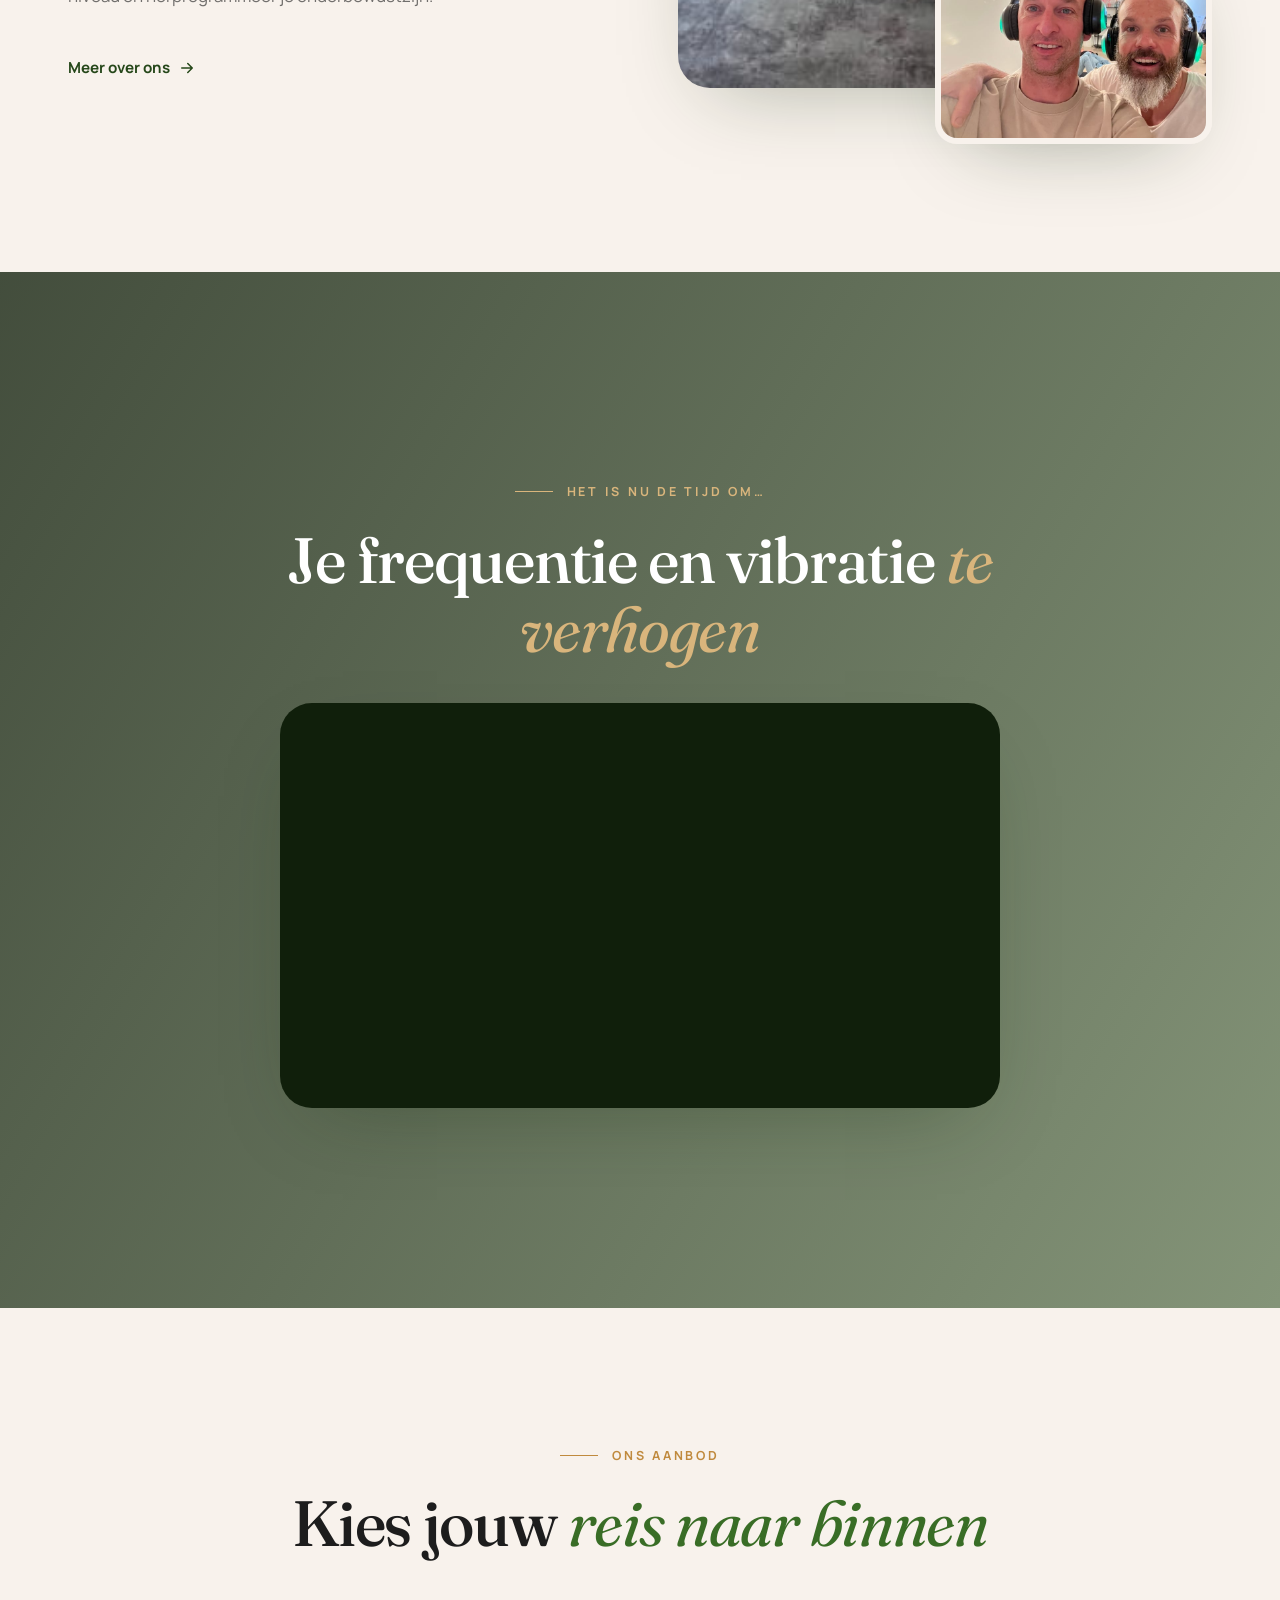
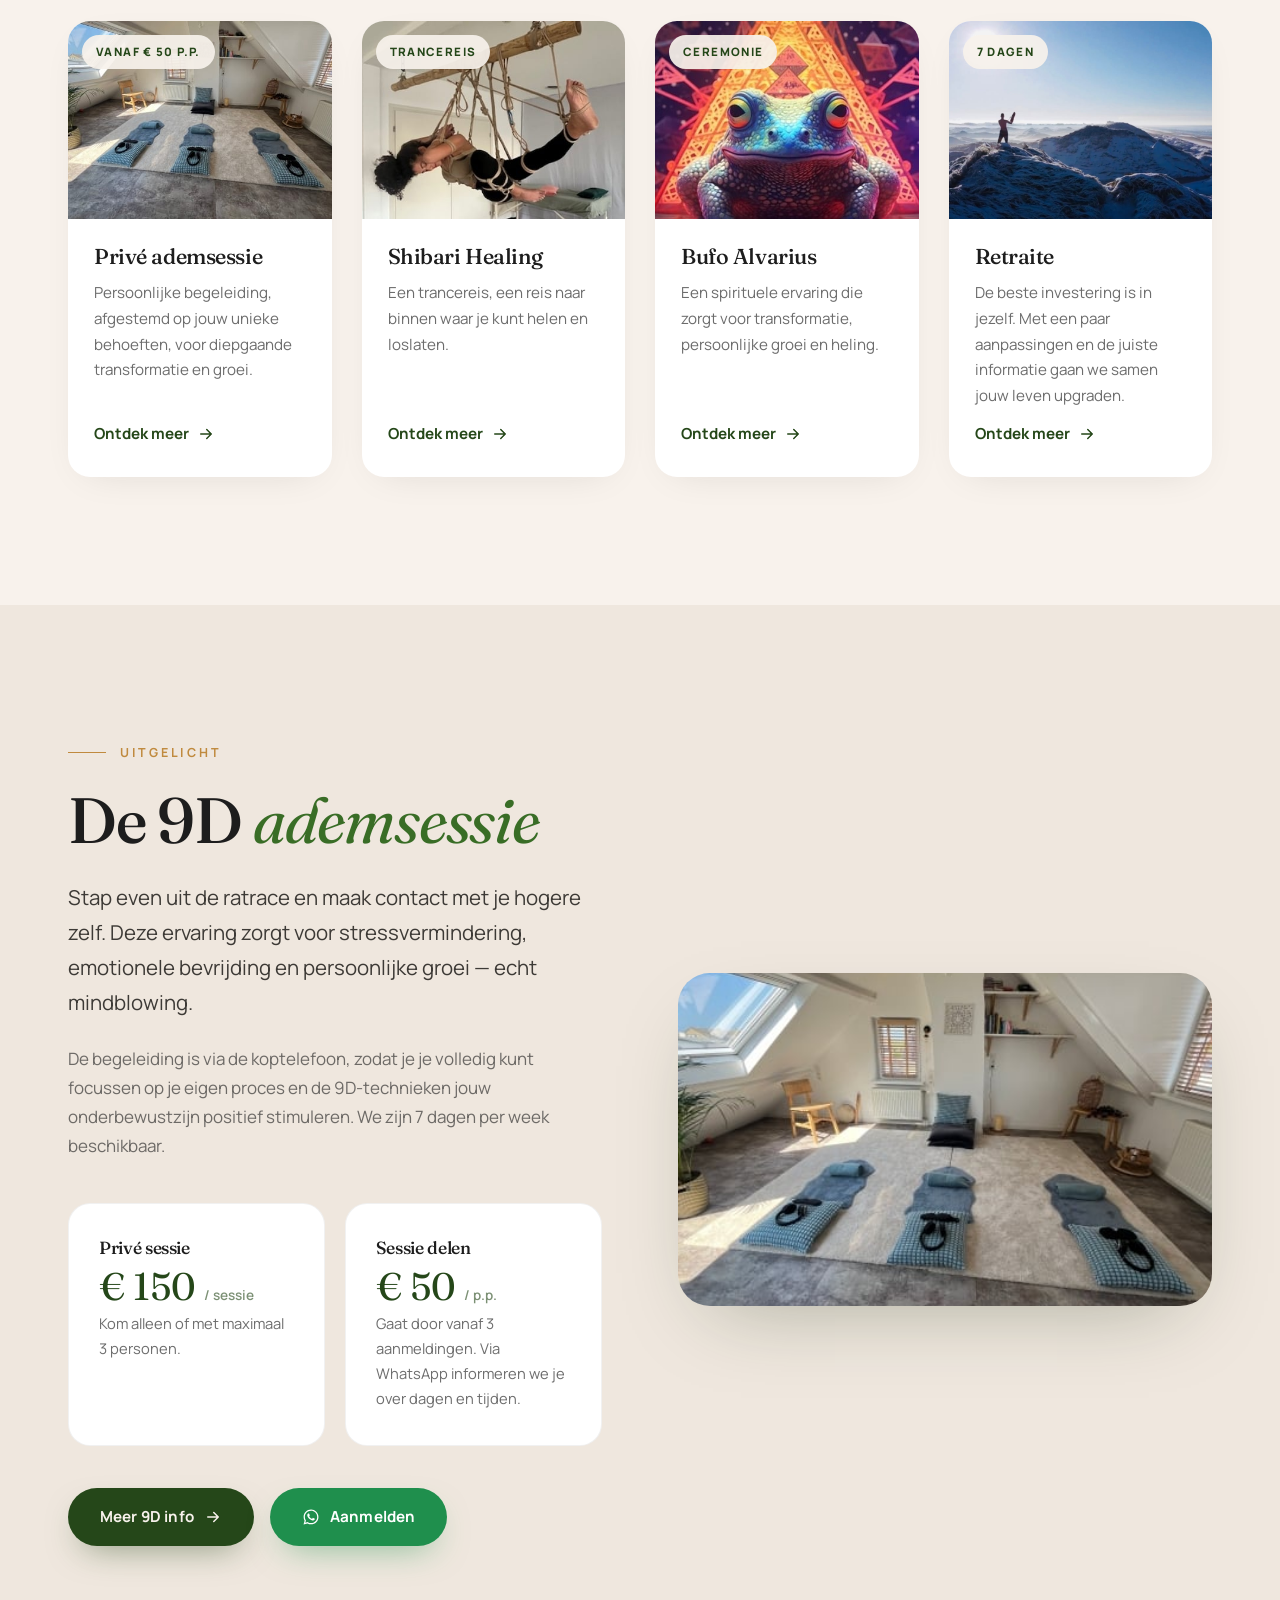
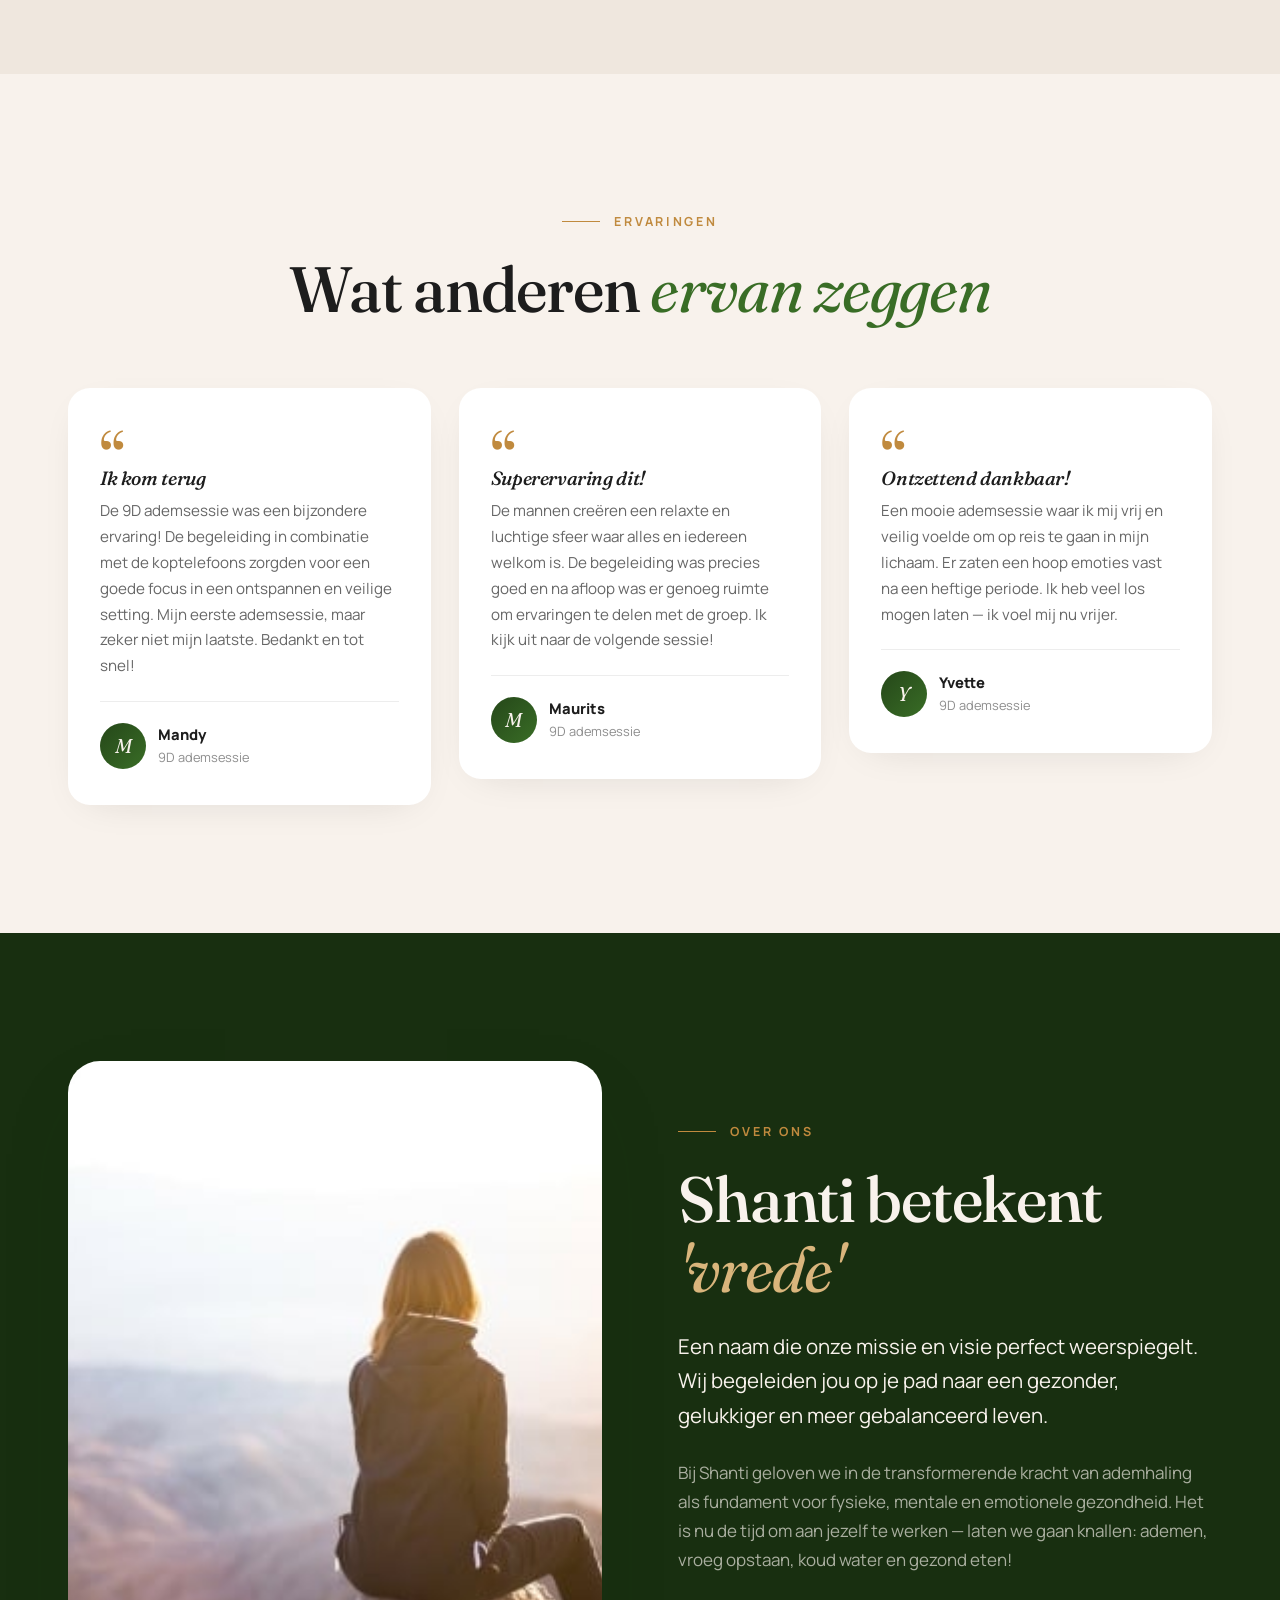
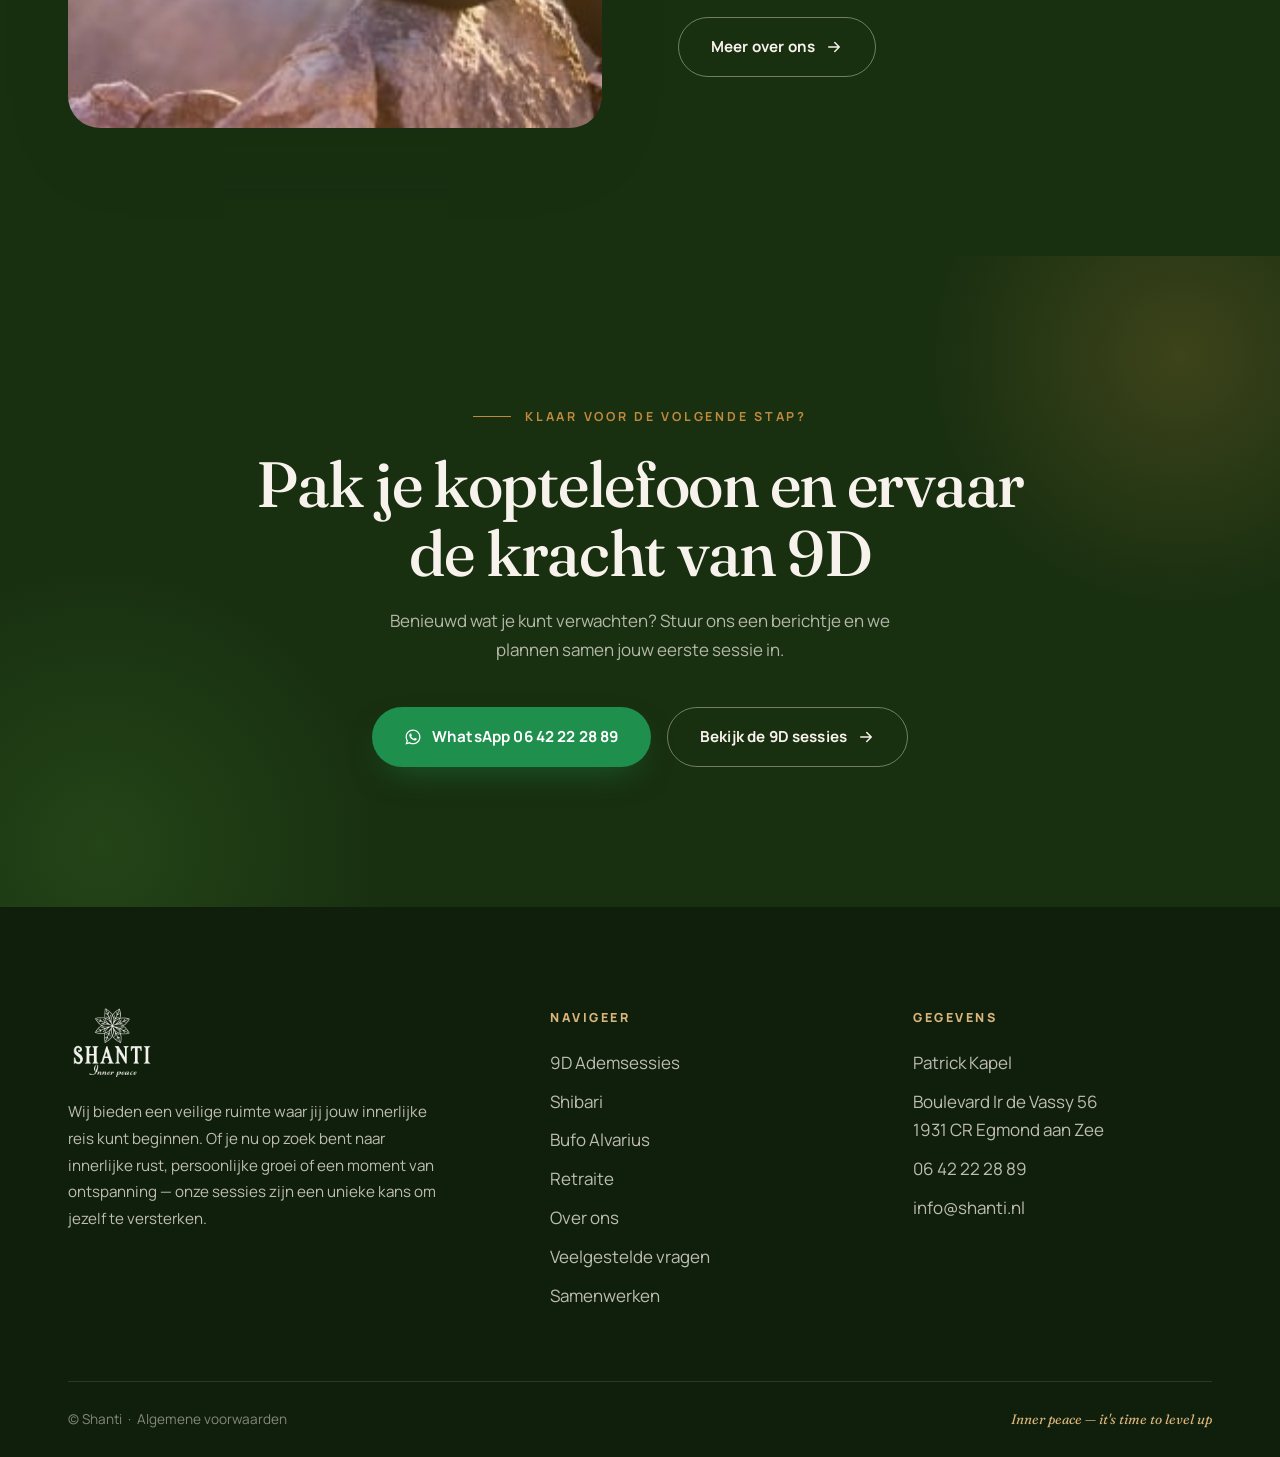
==== commit c5c7705c: "Video verplaatst naar statement-sectie, foto toegevoegd in 9D-sectie" ====
--- a/index.html
+++ b/index.html
@@ -109,7 +109,7 @@
   <section class="statement" style="background-image:url('assets/img/life-1920x650.jpg')">
     <div class="container">
       <span class="eyebrow" data-reveal>Het is nu de tijd om…</span>
-      <h2 class="display-lg" data-reveal>Je frequentie en vibratie <em class="accent" style="color:var(--gold-soft)">te verhogen</em></h2>
+      <h2 class="display-lg" data-reveal>Je frequentie en vibratie <em class="accent" style="color:var(--gold-soft)">te verhogen</em></h2><div class="video-embed" data-reveal="scale" style="max-width:720px;margin:40px auto 0;"><iframe src="https://www.youtube.com/embed/TwU4CAtgY8I" title="Shanti — 9D ademsessie" loading="lazy" allow="accelerometer; autoplay; clipboard-write; encrypted-media; gyroscope; picture-in-picture" allowfullscreen></iframe></div>
     </div>
   </section>
 
@@ -184,11 +184,7 @@
           </div>
         </div>
         <div class="split-media">
-          <div class="video-embed" data-reveal="scale">
-            <iframe src="https://www.youtube.com/embed/TwU4CAtgY8I" title="Shanti — 9D ademsessie" loading="lazy" allow="accelerometer; autoplay; clipboard-write; encrypted-media; gyroscope; picture-in-picture" allowfullscreen></iframe>
-          </div>
-          <p class="muted mt-2 text-center" style="font-size:.9rem" data-reveal>Bekijk hoe een 9D-sessie eruitziet</p>
-        </div>
+<div class="frame frame-wide" data-reveal="scale"><img src="assets/img/img_7034-450x338.jpg" alt="De sessieruimte van Shanti" loading="lazy"></div>     </div>
       </div>
     </div>
   </section>
